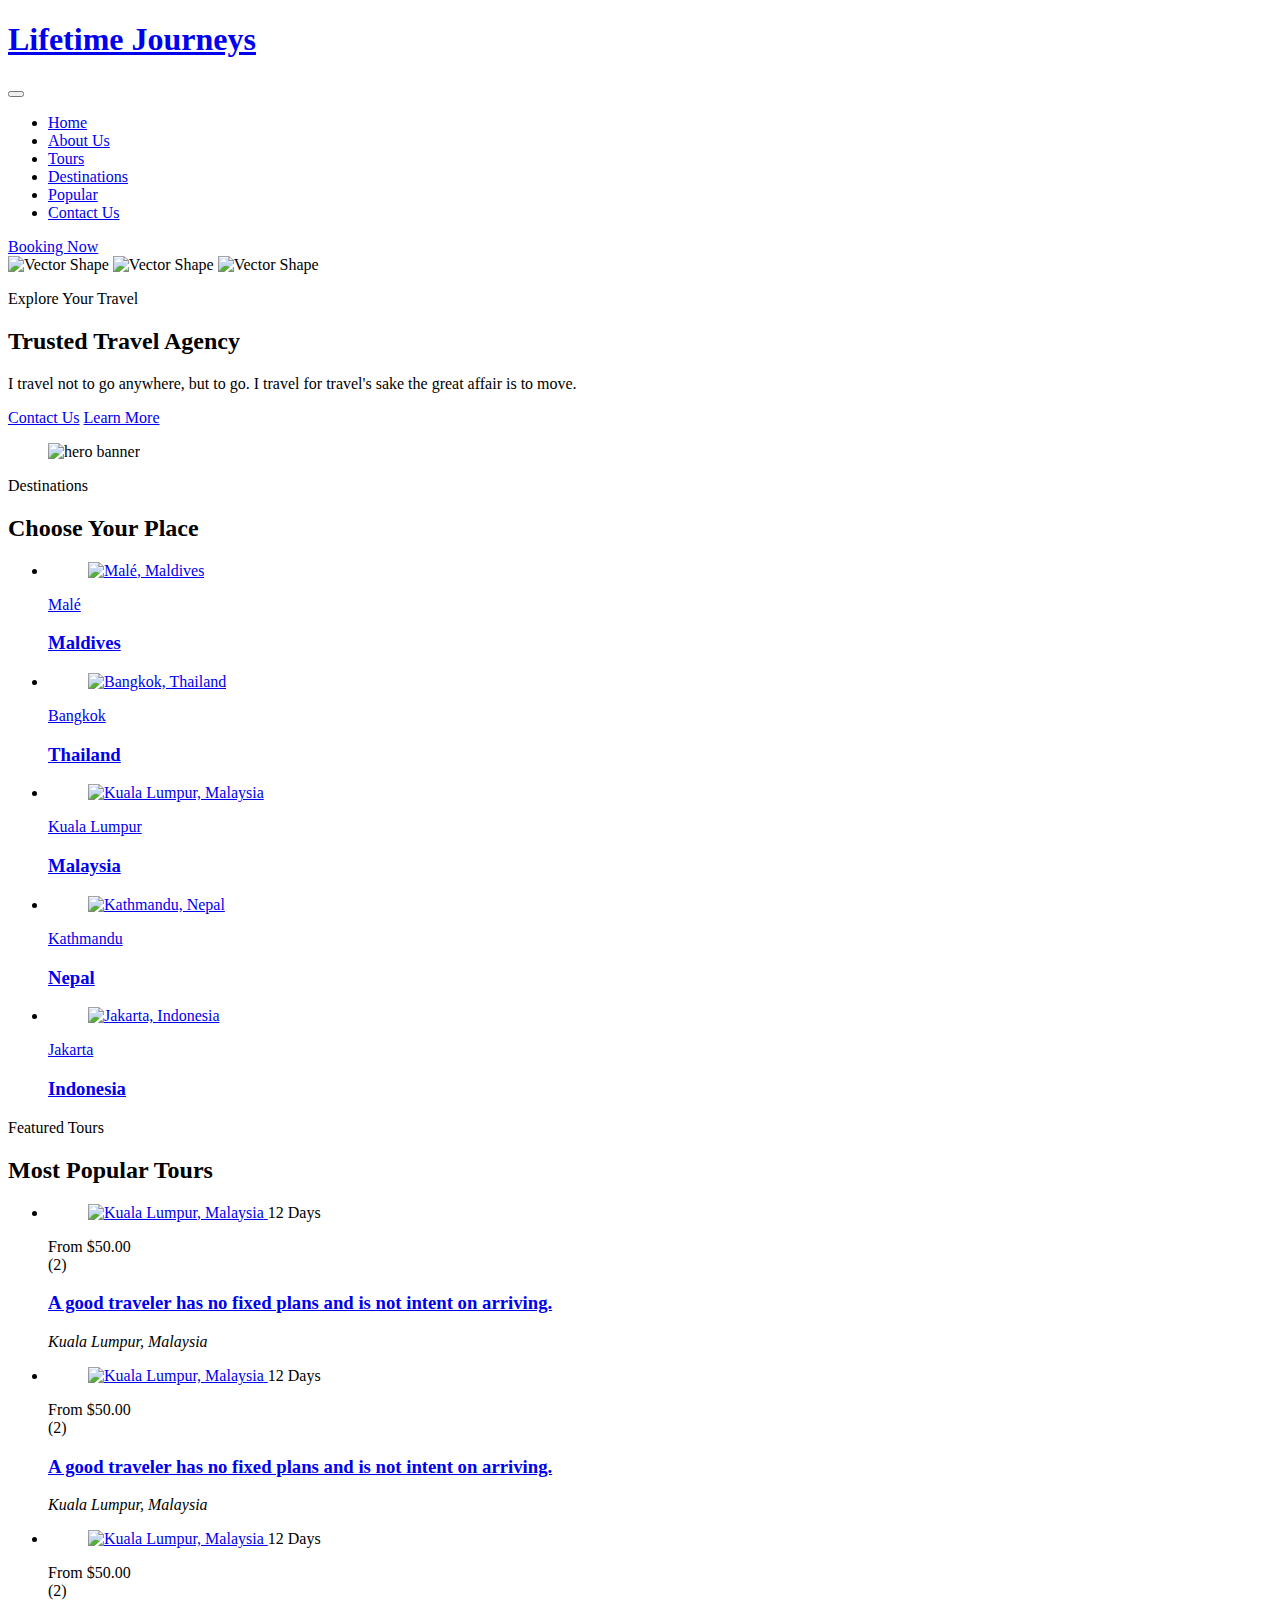
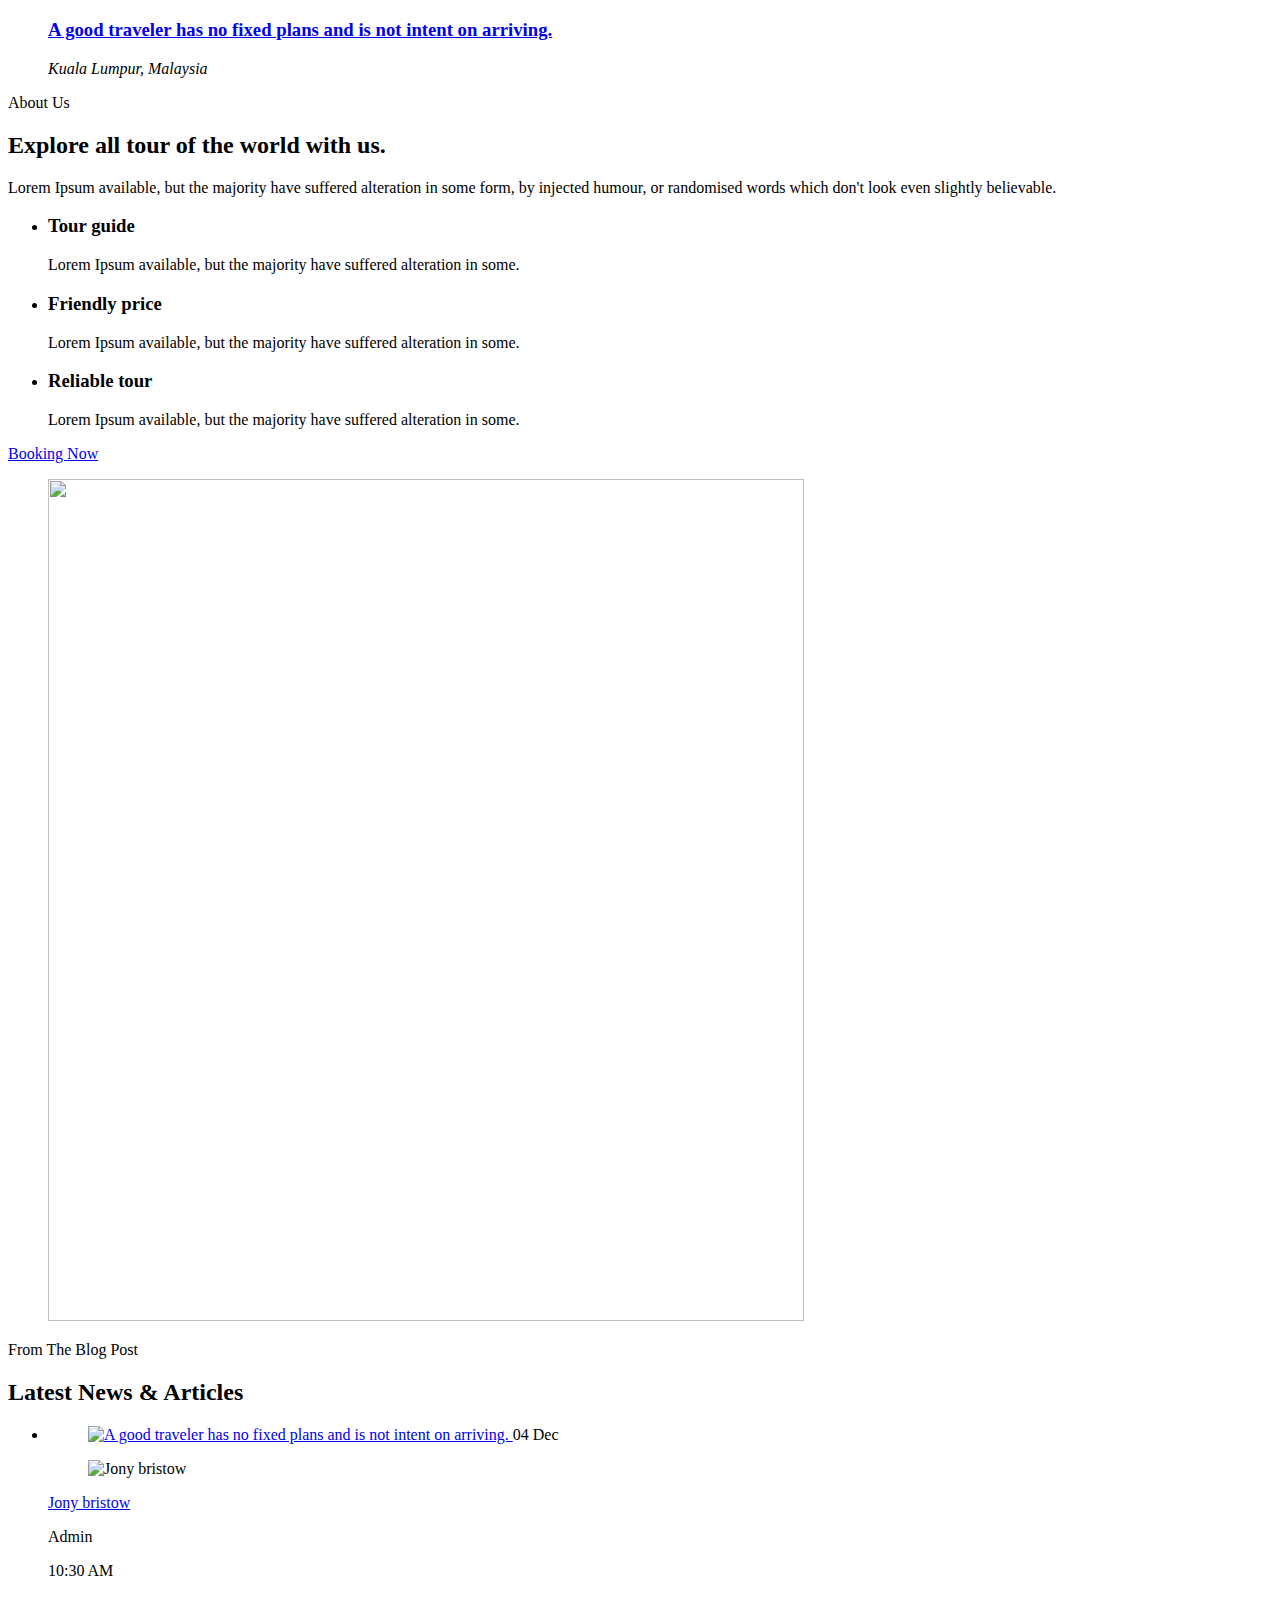
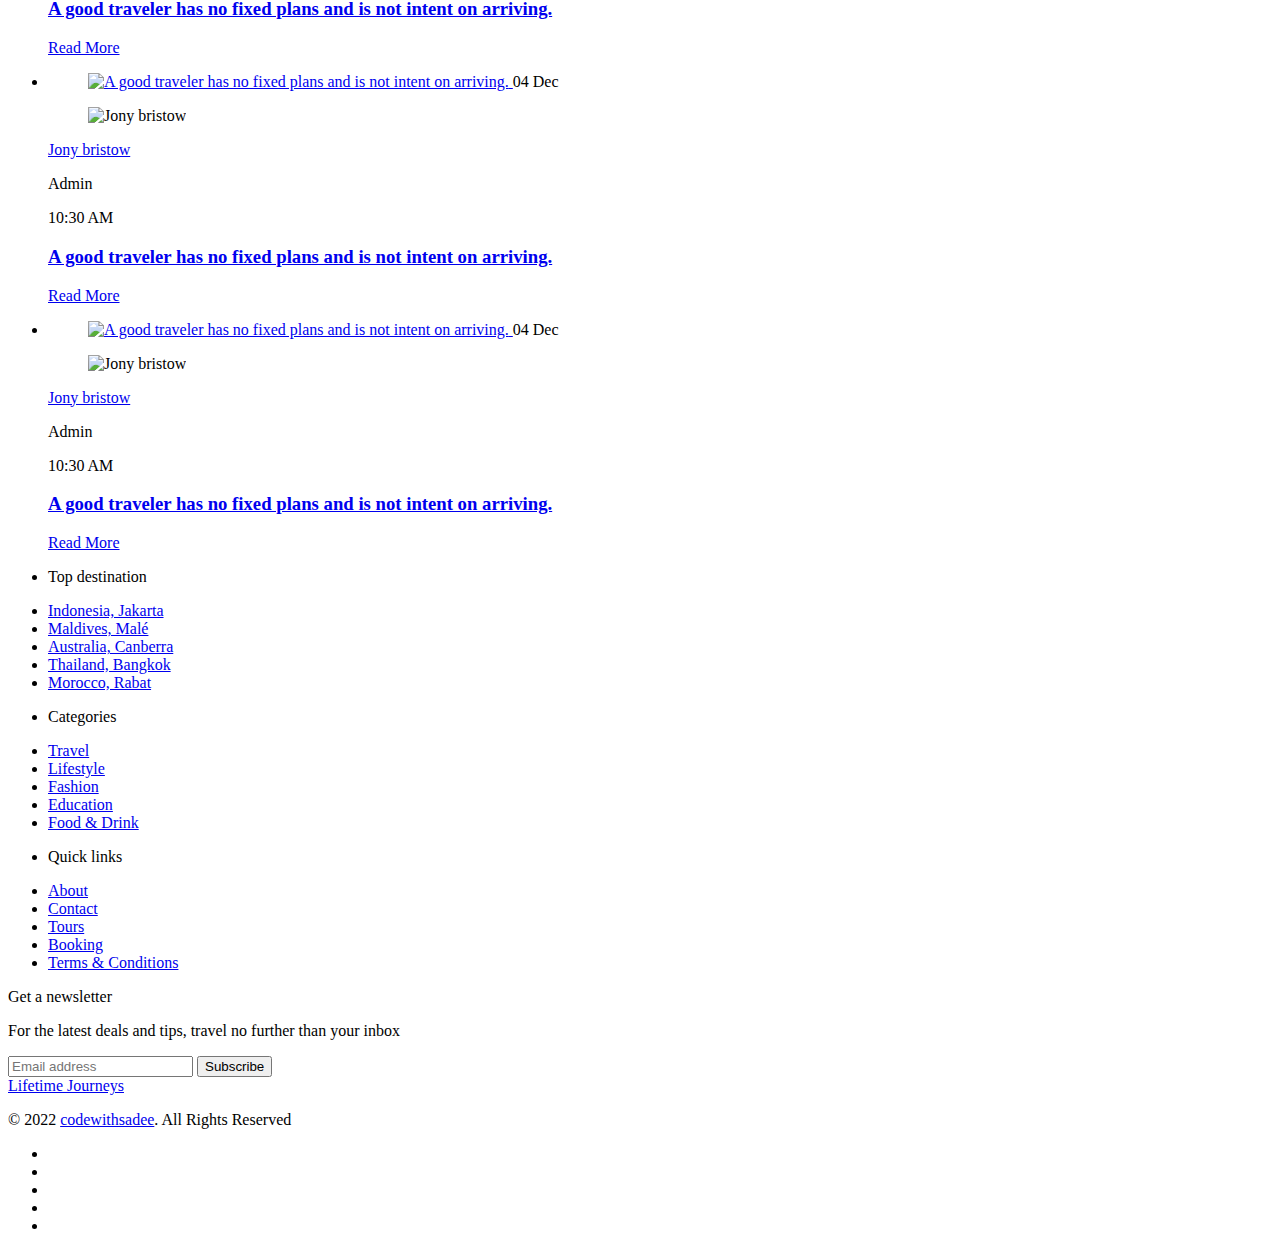
==== index.html @ d4ff2ac1 "first" ====
<!DOCTYPE html>
<html lang="en">

<head>
  <meta charset="UTF-8">
  <meta http-equiv="X-UA-Compatible" content="IE=edge">
  <meta name="viewport" content="width=device-width, initial-scale=1.0">
  <title>Lifetime Journeys - Explore the World</title>

  <!-- 
    - favicon
  -->
  <link rel="shortcut icon" href="./favicon.svg" type="image/svg+xml">

  <!-- 
    - custom css link
  -->
  <link rel="stylesheet" href="./assets/css/style.css">

  <!-- 
    - google font link
  -->
  <link rel="preconnect" href="https://fonts.googleapis.com">
  <link rel="preconnect" href="https://fonts.gstatic.com" crossorigin>
  <link
    href="https://fonts.googleapis.com/css2?family=Abril+Fatface&family=Comforter+Brush&family=Heebo:wght@400;500;600;700&display=swap"
    rel="stylesheet">

</head>

<body id="top">

  <!-- 
    - #HEADER
  -->

  <header class="header" data-header>
    <div class="container">

      <a href="#">
        <h1 class="logo">Lifetime Journeys</h1>
      </a>

      <button class="nav-toggle-btn" data-nav-toggle-btn aria-label="Toggle Menu">
        <ion-icon name="menu-outline" class="open"></ion-icon>
        <ion-icon name="close-outline" class="close"></ion-icon>
      </button>

      <nav class="navbar">

        <ul class="navbar-list">

          <li>
            <a href="#" class="navbar-link">Home</a>
          </li>

          <li>
            <a href="#" class="navbar-link">About Us</a>
          </li>

          <li>
            <a href="#" class="navbar-link">Tours</a>
          </li>

          <li>
            <a href="#sectiondestination" class="navbar-link">Destinations</a>
          </li>

          <li>
            <a href="#sectionpopular" class="navbar-link">Popular</a>
          </li>

          <li>
            <a href="#" class="navbar-link">Contact Us</a>
          </li>

        </ul>

        <a href="#" class="btn btn-secondary">Booking Now</a>

      </nav>

    </div>
  </header>





  <main>
    <article>

      <!-- 
        - #HERO
      -->

      <section class="section hero"
        style="background-image: url('./assets/images/hero-bg-bottom.png') url('./assets/images/hero-bg-top.png')">
        <div class="container">

          <img src="./assets/images/shape-1.png" width="61" height="61" alt="Vector Shape" class="shape shape-1">

          <img src="./assets/images/shape-2.png" width="56" height="74" alt="Vector Shape" class="shape shape-2">

          <img src="./assets/images/shape-3.png" width="57" height="72" alt="Vector Shape" class="shape shape-3">

          <div class="hero-content">

            <p class="section-subtitle">Explore Your Travel</p>

            <h2 class="hero-title">Trusted Travel Agency</h2>

            <p class="hero-text">
              I travel not to go anywhere, but to go. I travel for travel's sake the great affair is to move.
            </p>

            <div class="btn-group">
              <a href="#" class="btn btn-primary">Contact Us</a>

              <a href="#" class="btn btn-outline">Learn More</a>
            </div>

          </div>

          <figure class="hero-banner">
            <img src="./assets/images/hero-banner.png" width="686" height="812" loading="lazy" alt="hero banner"
              class="w-100">
          </figure>

        </div>
      </section>





      <!-- 
        - #DESTINATION
      -->

      <section id="sectiondestination">
        <div class="container">

          <p class="section-subtitle">Destinations</p>

          <h2 class="h2 section-title">Choose Your Place</h2>

          <ul class="destination-list">

            <li class="w-50">
              <a href="#" class="destination-card">

                <figure class="card-banner">
                  <img src="./assets/images/destination-1.jpg" width="1140" height="1100" loading="lazy"
                    alt="Malé, Maldives" class="img-cover">
                </figure>

                <div class="card-content">
                  <p class="card-subtitle">Malé</p>

                  <h3 class="h3 card-title">Maldives</h3>
                </div>

              </a>
            </li>

            <li class="w-50">
              <a href="#" class="destination-card">

                <figure class="card-banner">
                  <img src="./assets/images/destination-2.jpg" width="1140" height="1100" loading="lazy"
                    alt="Bangkok, Thailand" class="img-cover">
                </figure>

                <div class="card-content">
                  <p class="card-subtitle">Bangkok</p>

                  <h3 class="h3 card-title">Thailand</h3>
                </div>

              </a>
            </li>

            <li>
              <a href="#" class="destination-card">

                <figure class="card-banner">
                  <img src="./assets/images/destination-3.jpg" width="1110" height="480" loading="lazy"
                    alt="Kuala Lumpur, Malaysia" class="img-cover">
                </figure>

                <div class="card-content">
                  <p class="card-subtitle">Kuala Lumpur</p>

                  <h3 class="h3 card-title">Malaysia</h3>
                </div>

              </a>
            </li>

            <li>
              <a href="#" class="destination-card">

                <figure class="card-banner">
                  <img src="./assets/images/destination-4.jpg" width="1110" height="480" loading="lazy"
                    alt="Kathmandu, Nepal" class="img-cover">
                </figure>

                <div class="card-content">
                  <p class="card-subtitle">Kathmandu</p>

                  <h3 class="h3 card-title">Nepal</h3>
                </div>

              </a>
            </li>

            <li>
              <a href="#" class="destination-card">

                <figure class="card-banner">
                  <img src="./assets/images/destination-5.jpg" width="1110" height="480" loading="lazy"
                    alt="Jakarta, Indonesia" class="img-cover">
                </figure>

                <div class="card-content">
                  <p class="card-subtitle">Jakarta</p>

                  <h3 class="h3 card-title">Indonesia</h3>
                </div>

              </a>
            </li>

          </ul>

        </div>
      </section>





      <!-- 
        - #POPULAR
      -->

      <section id="sectionpopular">
        <div class="container">

          <p class="section-subtitle">Featured Tours</p>

          <h2 class="h2 section-title">Most Popular Tours</h2>

          <ul class="popular-list">

            <li>
              <div class="popular-card">

                <figure class="card-banner">
                  <a href="#">
                    <img src="./assets/images/popular-1.jpg" width="740" height="518" loading="lazy"
                      alt="Kuala Lumpur, Malaysia" class="img-cover">
                  </a>

                  <span class="card-badge">
                    <ion-icon name="time-outline"></ion-icon>

                    <time datetime="P12D">12 Days</time>
                  </span>
                </figure>

                <div class="card-content">

                  <div class="card-wrapper">
                    <div class="card-price">From $50.00</div>

                    <div class="card-rating">
                      <ion-icon name="star"></ion-icon>
                      <ion-icon name="star"></ion-icon>
                      <ion-icon name="star"></ion-icon>
                      <ion-icon name="star"></ion-icon>
                      <ion-icon name="star-outline"></ion-icon>

                      <data value="2">(2)</data>
                    </div>
                  </div>

                  <h3 class="card-title">
                    <a href="#">A good traveler has no fixed plans and is not intent on arriving.</a>
                  </h3>

                  <address class="card-location">Kuala Lumpur, Malaysia</address>

                </div>

              </div>
            </li>

            <li>
              <div class="popular-card">

                <figure class="card-banner">
                  <a href="#">
                    <img src="./assets/images/popular-2.jpg" width="740" height="518" loading="lazy"
                      alt="Kuala Lumpur, Malaysia" class="img-cover">
                  </a>

                  <span class="card-badge">
                    <ion-icon name="time-outline"></ion-icon>

                    <time datetime="P12D">12 Days</time>
                  </span>
                </figure>

                <div class="card-content">

                  <div class="card-wrapper">
                    <div class="card-price">From $50.00</div>

                    <div class="card-rating">
                      <ion-icon name="star"></ion-icon>
                      <ion-icon name="star"></ion-icon>
                      <ion-icon name="star"></ion-icon>
                      <ion-icon name="star"></ion-icon>
                      <ion-icon name="star-outline"></ion-icon>

                      <data value="2">(2)</data>
                    </div>
                  </div>

                  <h3 class="card-title">
                    <a href="#">A good traveler has no fixed plans and is not intent on arriving.</a>
                  </h3>

                  <address class="card-location">Kuala Lumpur, Malaysia</address>

                </div>

              </div>
            </li>

            <li>
              <div class="popular-card">

                <figure class="card-banner">
                  <a href="#">
                    <img src="./assets/images/popular-3.jpg" width="740" height="518" loading="lazy"
                      alt="Kuala Lumpur, Malaysia" class="img-cover">
                  </a>

                  <span class="card-badge">
                    <ion-icon name="time-outline"></ion-icon>

                    <time datetime="P12D">12 Days</time>
                  </span>
                </figure>

                <div class="card-content">

                  <div class="card-wrapper">
                    <div class="card-price">From $50.00</div>

                    <div class="card-rating">
                      <ion-icon name="star"></ion-icon>
                      <ion-icon name="star"></ion-icon>
                      <ion-icon name="star"></ion-icon>
                      <ion-icon name="star"></ion-icon>
                      <ion-icon name="star-outline"></ion-icon>

                      <data value="2">(2)</data>
                    </div>
                  </div>

                  <h3 class="card-title">
                    <a href="#">A good traveler has no fixed plans and is not intent on arriving.</a>
                  </h3>

                  <address class="card-location">Kuala Lumpur, Malaysia</address>

                </div>

              </div>
            </li>

          </ul>

        </div>
      </section>





      <!-- 
        - #ABOUT
      -->

      <section class="section about">
        <div class="container">

          <div class="about-content">

            <p class="section-subtitle">About Us</p>

            <h2 class="h2 section-title">Explore all tour of the world with us.</h2>

            <p class="about-text">
              Lorem Ipsum available, but the majority have suffered alteration in some form, by injected humour, or
              randomised words
              which don't look even slightly believable.
            </p>

            <ul class="about-list">

              <li class="about-item">

                <div class="about-item-icon">
                  <ion-icon name="compass"></ion-icon>
                </div>

                <div class="about-item-content">
                  <h3 class="h3 about-item-title">Tour guide</h3>

                  <p class="about-item-text">
                    Lorem Ipsum available, but the majority have suffered alteration in some.
                  </p>
                </div>

              </li>

              <li class="about-item">

                <div class="about-item-icon">
                  <ion-icon name="briefcase"></ion-icon>
                </div>

                <div class="about-item-content">
                  <h3 class="h3 about-item-title">Friendly price</h3>

                  <p class="about-item-text">
                    Lorem Ipsum available, but the majority have suffered alteration in some.
                  </p>
                </div>

              </li>

              <li class="about-item">

                <div class="about-item-icon">
                  <ion-icon name="umbrella"></ion-icon>
                </div>

                <div class="about-item-content">
                  <h3 class="h3 about-item-title">Reliable tour</h3>

                  <p class="about-item-text">
                    Lorem Ipsum available, but the majority have suffered alteration in some.
                  </p>
                </div>

              </li>

            </ul>

            <a href="#" class="btn btn-primary">Booking Now</a>

          </div>

          <figure class="about-banner">
            <img src="./assets/images/about-banner.png" width="756" height="842" loading="lazy" alt="" class="w-100">
          </figure>

        </div>
      </section>





      <!-- 
        - #BLOG
      -->

      <section class="section blog">
        <div class="container">

          <p class="section-subtitle">From The Blog Post</p>

          <h2 class="h2 section-title">Latest News & Articles</h2>

          <ul class="blog-list">

            <li>
              <div class="blog-card">

                <figure class="card-banner">

                  <a href="#">
                    <img src="./assets/images/popular-1.jpg" width="740" height="518" loading="lazy"
                      alt="A good traveler has no fixed plans and is not intent on arriving." class="img-cover">
                  </a>

                  <span class="card-badge">
                    <ion-icon name="time-outline"></ion-icon>

                    <time datetime="12-04">04 Dec</time>
                  </span>

                </figure>

                <div class="card-content">

                  <div class="card-wrapper">

                    <div class="author-wrapper">
                      <figure class="author-avatar">
                        <img src="./assets/images/author-avatar.png" width="30" height="30" alt="Jony bristow">
                      </figure>

                      <div>
                        <a href="#" class="author-name">Jony bristow</a>

                        <p class="author-title">Admin</p>
                      </div>
                    </div>

                    <time class="publish-time" datetime="10:30">10:30 AM</time>

                  </div>

                  <h3 class="card-title">
                    <a href="#">
                      A good traveler has no fixed plans and is not intent on arriving.
                    </a>
                  </h3>

                  <a href="#" class="btn-link">
                    <span>Read More</span>

                    <ion-icon name="arrow-forward-outline" aria-hidden="true"></ion-icon>
                  </a>

                </div>

              </div>
            </li>

            <li>
              <div class="blog-card">

                <figure class="card-banner">

                  <a href="#">
                    <img src="./assets/images/blog-2.jpg" width="740" height="518" loading="lazy"
                      alt="A good traveler has no fixed plans and is not intent on arriving." class="img-cover">
                  </a>

                  <span class="card-badge">
                    <ion-icon name="time-outline"></ion-icon>

                    <time datetime="12-04">04 Dec</time>
                  </span>

                </figure>

                <div class="card-content">

                  <div class="card-wrapper">

                    <div class="author-wrapper">
                      <figure class="author-avatar">
                        <img src="./assets/images/author-avatar.png" width="30" height="30" alt="Jony bristow">
                      </figure>

                      <div>
                        <a href="#" class="author-name">Jony bristow</a>

                        <p class="author-title">Admin</p>
                      </div>
                    </div>

                    <time class="publish-time" datetime="10:30">10:30 AM</time>

                  </div>

                  <h3 class="card-title">
                    <a href="#">
                      A good traveler has no fixed plans and is not intent on arriving.
                    </a>
                  </h3>

                  <a href="#" class="btn-link">
                    <span>Read More</span>

                    <ion-icon name="arrow-forward-outline" aria-hidden="true"></ion-icon>
                  </a>

                </div>

              </div>
            </li>

            <li>
              <div class="blog-card">

                <figure class="card-banner">

                  <a href="#">
                    <img src="./assets/images/blog-3.jpg" width="740" height="518" loading="lazy"
                      alt="A good traveler has no fixed plans and is not intent on arriving." class="img-cover">
                  </a>

                  <span class="card-badge">
                    <ion-icon name="time-outline"></ion-icon>

                    <time datetime="12-04">04 Dec</time>
                  </span>

                </figure>

                <div class="card-content">

                  <div class="card-wrapper">

                    <div class="author-wrapper">
                      <figure class="author-avatar">
                        <img src="./assets/images/author-avatar.png" width="30" height="30" alt="Jony bristow">
                      </figure>

                      <div>
                        <a href="#" class="author-name">Jony bristow</a>

                        <p class="author-title">Admin</p>
                      </div>
                    </div>

                    <time class="publish-time" datetime="10:30">10:30 AM</time>

                  </div>

                  <h3 class="card-title">
                    <a href="#">
                      A good traveler has no fixed plans and is not intent on arriving.
                    </a>
                  </h3>

                  <a href="#" class="btn-link">
                    <span>Read More</span>

                    <ion-icon name="arrow-forward-outline" aria-hidden="true"></ion-icon>
                  </a>

                </div>

              </div>
            </li>

          </ul>

        </div>
      </section>

    </article>
  </main>





  <!-- 
    - #FOOTER
  -->

  <footer class="footer" style="background-image: url('./assets/images/footer-bg.png')">
    <div class="container">

      <div class="footer-top">

        <ul class="footer-list">

          <li>
            <p class="footer-list-title">Top destination</p>
          </li>

          <li>
            <a href="#" class="footer-link">Indonesia, Jakarta</a>
          </li>

          <li>
            <a href="#" class="footer-link">Maldives, Malé</a>
          </li>

          <li>
            <a href="#" class="footer-link">Australia, Canberra</a>
          </li>

          <li>
            <a href="#" class="footer-link">Thailand, Bangkok</a>
          </li>

          <li>
            <a href="#" class="footer-link">Morocco, Rabat</a>
          </li>

        </ul>

        <ul class="footer-list">

          <li>
            <p class="footer-list-title">Categories</p>
          </li>

          <li>
            <a href="#" class="footer-link">Travel</a>
          </li>

          <li>
            <a href="#" class="footer-link">Lifestyle</a>
          </li>

          <li>
            <a href="#" class="footer-link">Fashion</a>
          </li>

          <li>
            <a href="#" class="footer-link">Education</a>
          </li>

          <li>
            <a href="#" class="footer-link">Food & Drink</a>
          </li>

        </ul>

        <ul class="footer-list">

          <li>
            <p class="footer-list-title">Quick links</p>
          </li>

          <li>
            <a href="#" class="footer-link">About</a>
          </li>

          <li>
            <a href="#" class="footer-link">Contact</a>
          </li>

          <li>
            <a href="#" class="footer-link">Tours</a>
          </li>

          <li>
            <a href="#" class="footer-link">Booking</a>
          </li>

          <li>
            <a href="#" class="footer-link">Terms & Conditions</a>
          </li>

        </ul>

        <div class="footer-list">

          <p class="footer-list-title">Get a newsletter</p>

          <p class="newsletter-text">
            For the latest deals and tips, travel no further than your inbox
          </p>

          <form action="" class="newsletter-form">
            <input type="email" name="email" required placeholder="Email address" class="newsletter-input">

            <button type="submit" class="btn btn-primary">Subscribe</button>
          </form>

        </div>

      </div>

      <div class="footer-bottom">

        <a href="#" class="logo">Lifetime Journeys</a>

        <p class="copyright">
          &copy; 2022 <a href="#" class="copyright-link">codewithsadee</a>. All Rights Reserved
        </p>

        <ul class="social-list">

          <li>
            <a href="#" class="social-link">
              <ion-icon name="logo-facebook"></ion-icon>
            </a>
          </li>

          <li>
            <a href="#" class="social-link">
              <ion-icon name="logo-twitter"></ion-icon>
            </a>
          </li>

          <li>
            <a href="#" class="social-link">
              <ion-icon name="logo-instagram"></ion-icon>
            </a>
          </li>

          <li>
            <a href="#" class="social-link">
              <ion-icon name="logo-linkedin"></ion-icon>
            </a>
          </li>

          <li>
            <a href="#" class="social-link">
              <ion-icon name="logo-google"></ion-icon>
            </a>
          </li>

        </ul>

      </div>

    </div>
  </footer>





  <!-- 
    - #GO TO TOP
  -->

  <a href="#top" class="go-top" data-go-top aria-label="Go To Top">
    <ion-icon name="chevron-up-outline"></ion-icon>
  </a>





  <!-- 
    - custom js link
  -->
  <script src="./assets/js/script.js"></script>

  <!-- 
    - ionicon link
  -->
  <script type="module" src="https://unpkg.com/ionicons@5.5.2/dist/ionicons/ionicons.esm.js"></script>
  <script nomodule src="https://unpkg.com/ionicons@5.5.2/dist/ionicons/ionicons.js"></script>

</body>

</html>
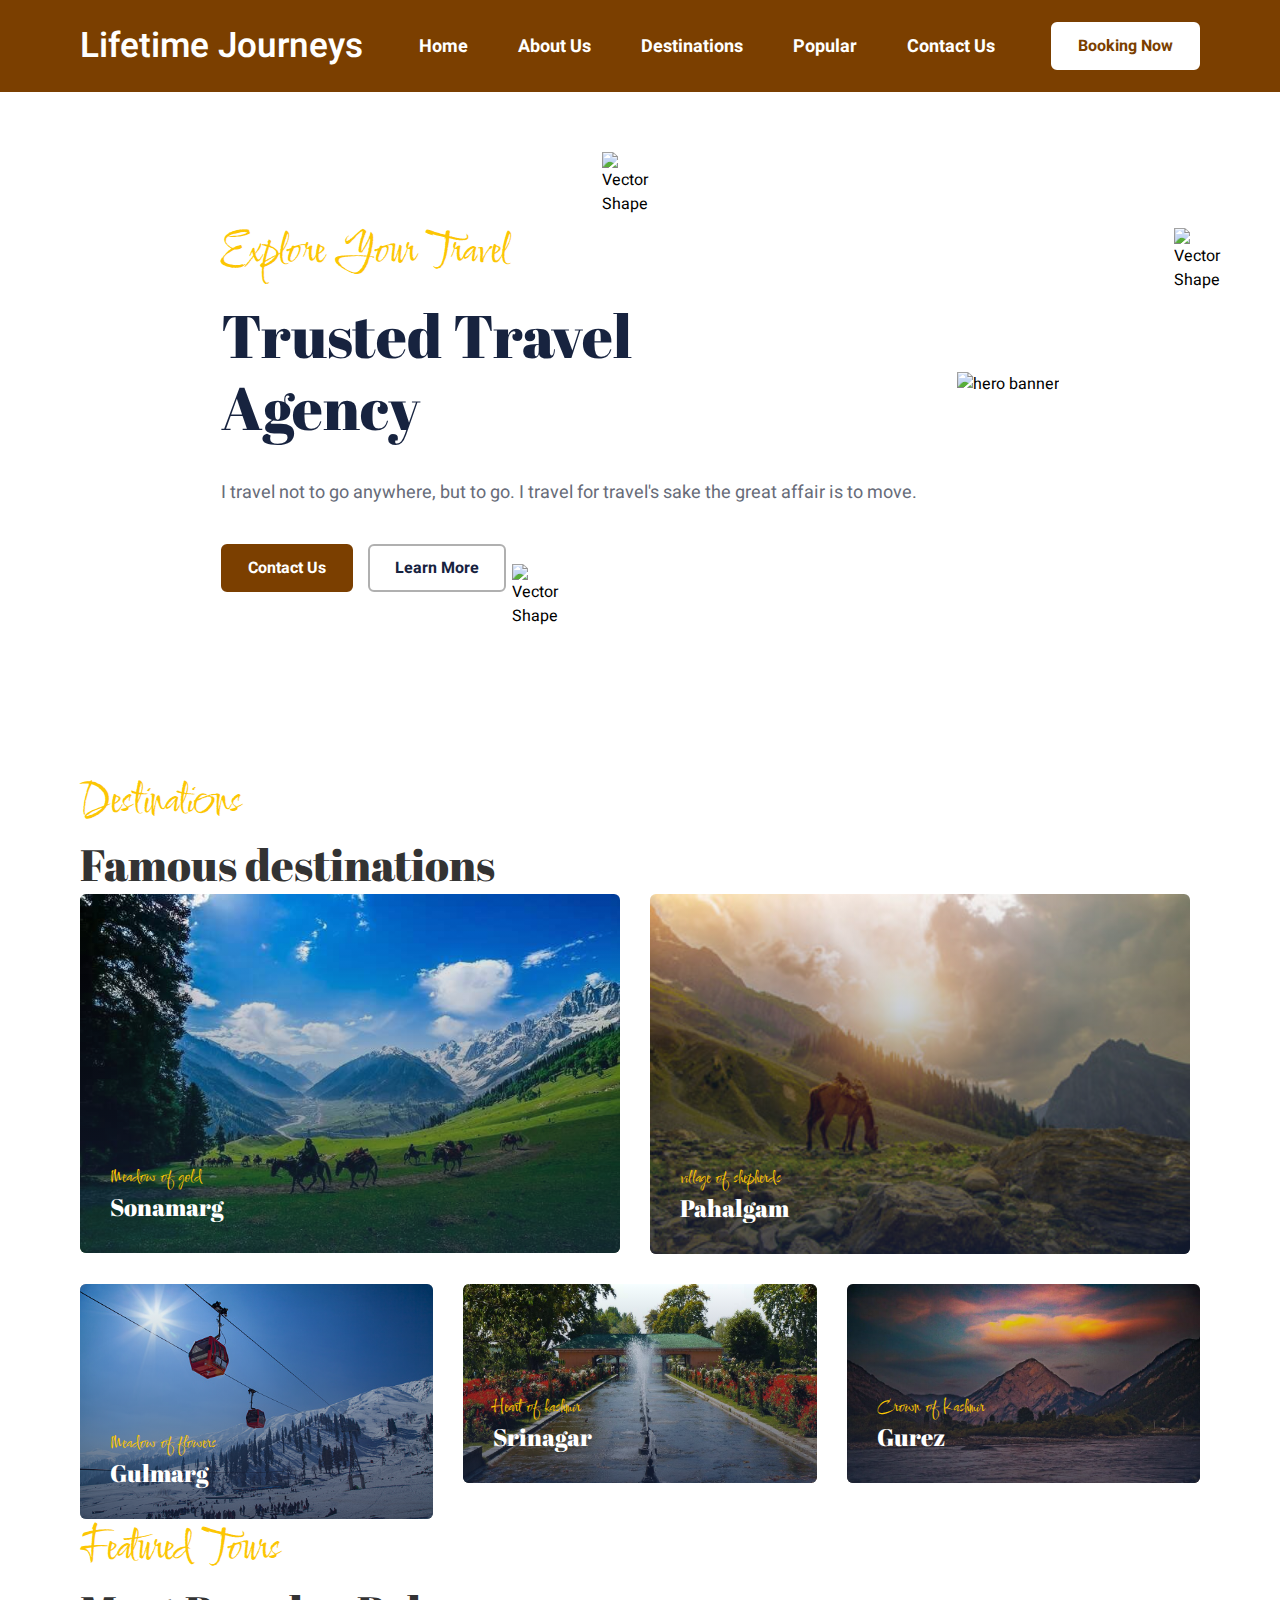
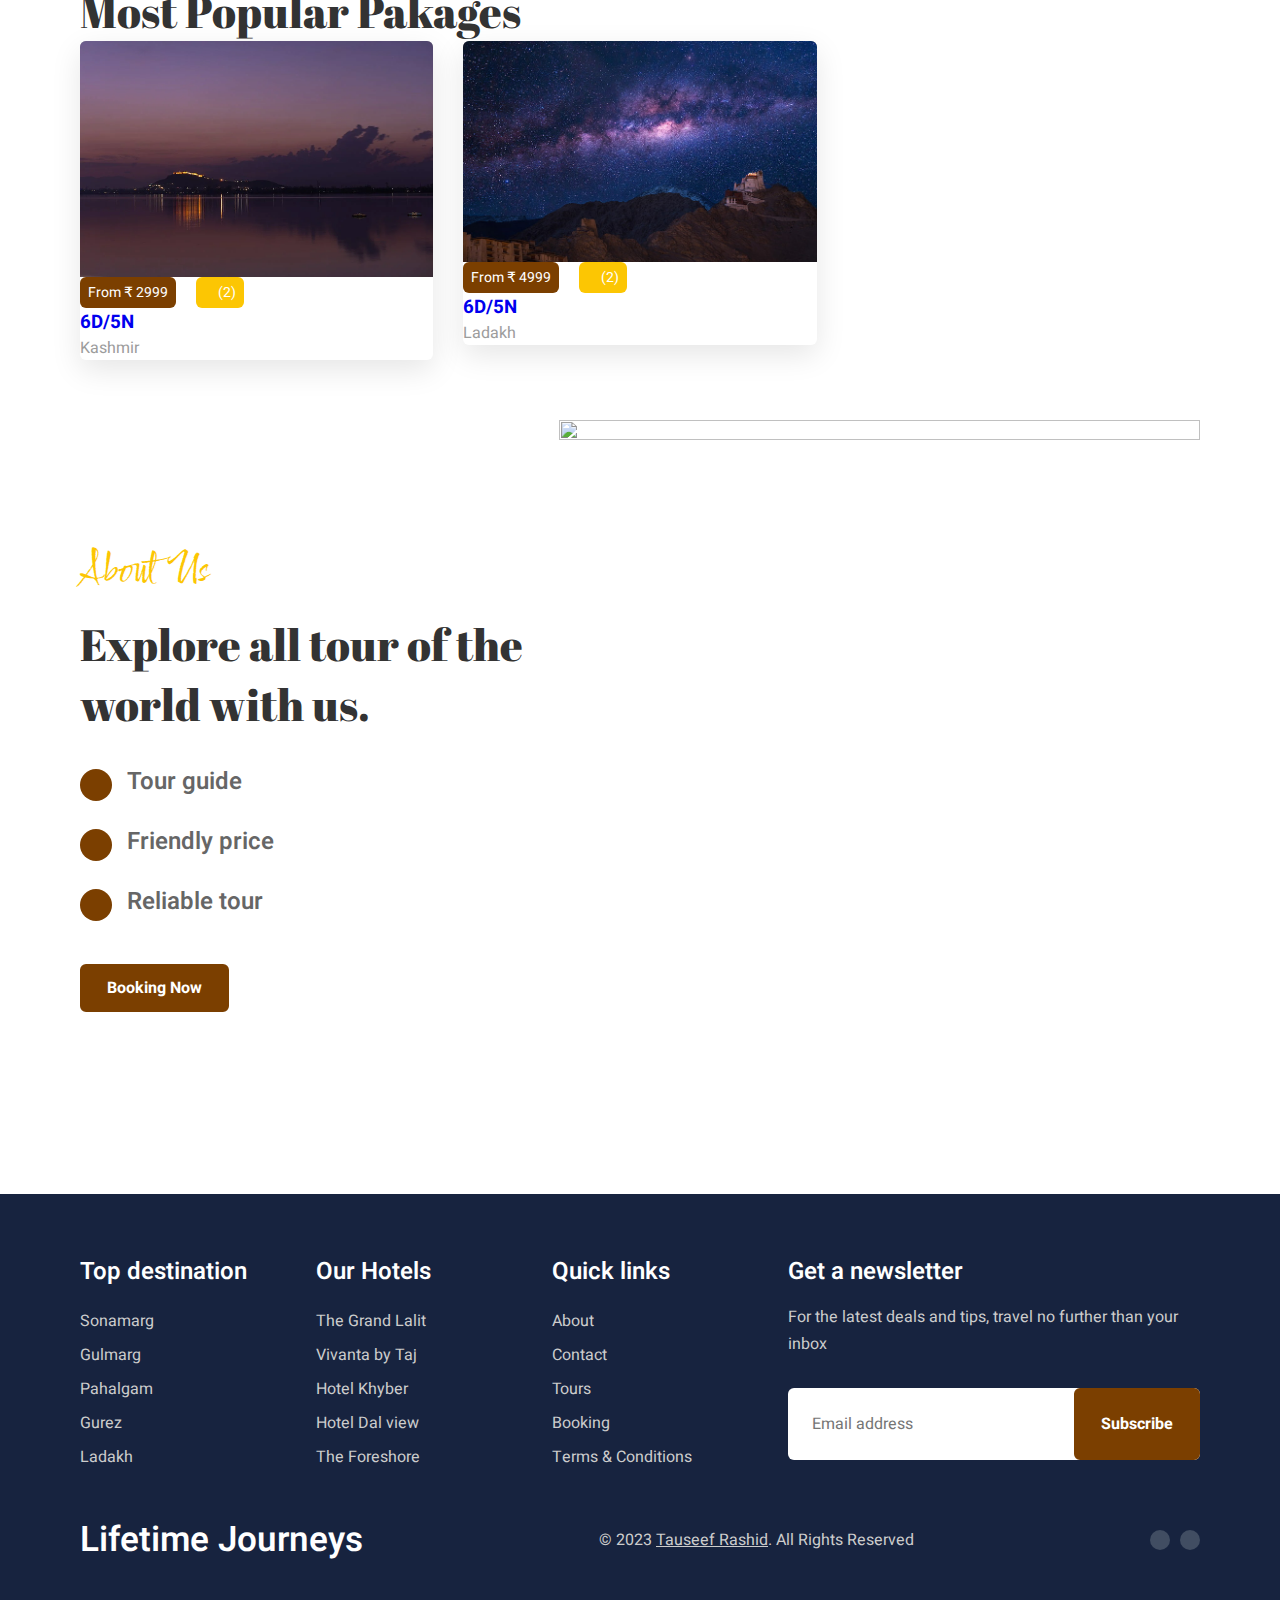
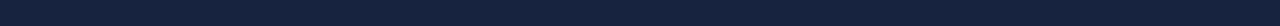
==== commit b1a66ffb: "NEWONE" ====
--- a/index.html
+++ b/index.html
@@ -55,12 +55,12 @@
           </li>
 
           <li>
-            <a href="#" class="navbar-link">About Us</a>
-          </li>
-
+            <a href="about.html" class="navbar-link">About Us</a>
+          </li>
+<!-- 
           <li>
             <a href="#" class="navbar-link">Tours</a>
-          </li>
+          </li> -->
 
           <li>
             <a href="#sectiondestination" class="navbar-link">Destinations</a>
@@ -71,12 +71,12 @@
           </li>
 
           <li>
-            <a href="#" class="navbar-link">Contact Us</a>
+            <a href="contact.html" class="navbar-link">Contact Us</a>
           </li>
 
         </ul>
 
-        <a href="#" class="btn btn-secondary">Booking Now</a>
+        <a href="booking.html" class="btn btn-secondary">Booking Now</a>
 
       </nav>
 
@@ -115,9 +115,9 @@
             </p>
 
             <div class="btn-group">
-              <a href="#" class="btn btn-primary">Contact Us</a>
-
-              <a href="#" class="btn btn-outline">Learn More</a>
+              <a href="contact.html" class="btn btn-primary">Contact Us</a>
+
+              <a href="about.html" class="btn btn-outline">Learn More</a>
             </div>
 
           </div>
@@ -143,90 +143,90 @@
 
           <p class="section-subtitle">Destinations</p>
 
-          <h2 class="h2 section-title">Choose Your Place</h2>
+          <h2 class="h2 section-title">Famous destinations</h2>
 
           <ul class="destination-list">
 
             <li class="w-50">
-              <a href="#" class="destination-card">
-
-                <figure class="card-banner">
-                  <img src="./assets/images/destination-1.jpg" width="1140" height="1100" loading="lazy"
-                    alt="Malé, Maldives" class="img-cover">
+              <a href="https://en.wikipedia.org/wiki/Sonamarg" class="destination-card">
+
+                <figure class="card-banner">
+                  <img src="./images/sonamarg.jpg" width="1140" height="1100" loading="lazy"
+                    alt="sonamarg" class="img-cover">
                 </figure>
 
                 <div class="card-content">
-                  <p class="card-subtitle">Malé</p>
-
-                  <h3 class="h3 card-title">Maldives</h3>
+                  <p class="card-subtitle">Meadow of gold</p>
+
+                  <h3 class="h3 card-title">Sonamarg</h3>
                 </div>
 
               </a>
             </li>
 
             <li class="w-50">
-              <a href="#" class="destination-card">
-
-                <figure class="card-banner">
-                  <img src="./assets/images/destination-2.jpg" width="1140" height="1100" loading="lazy"
-                    alt="Bangkok, Thailand" class="img-cover">
+              <a href="https://en.wikipedia.org/wiki/Pahalgam" class="destination-card">
+
+                <figure class="card-banner">
+                  <img src="./images/pahalgam.jpg" width="1140" height="1100" loading="lazy"
+                    alt="pagalgam" class="img-cover">
                 </figure>
 
                 <div class="card-content">
-                  <p class="card-subtitle">Bangkok</p>
-
-                  <h3 class="h3 card-title">Thailand</h3>
+                  <p class="card-subtitle">village of shepherds</p>
+
+                  <h3 class="h3 card-title">Pahalgam</h3>
                 </div>
 
               </a>
             </li>
 
             <li>
-              <a href="#" class="destination-card">
-
-                <figure class="card-banner">
-                  <img src="./assets/images/destination-3.jpg" width="1110" height="480" loading="lazy"
-                    alt="Kuala Lumpur, Malaysia" class="img-cover">
+              <a href="https://en.wikipedia.org/wiki/Gulmarg" class="destination-card">
+
+                <figure class="card-banner">
+                  <img src="./images/gulmarg.jpg" width="1110" height="480" loading="lazy"
+                    alt="gulmarg" class="img-cover">
                 </figure>
 
                 <div class="card-content">
-                  <p class="card-subtitle">Kuala Lumpur</p>
-
-                  <h3 class="h3 card-title">Malaysia</h3>
+                  <p class="card-subtitle">Meadow of flowers</p>
+
+                  <h3 class="h3 card-title">Gulmarg</h3>
                 </div>
 
               </a>
             </li>
 
             <li>
-              <a href="#" class="destination-card">
-
-                <figure class="card-banner">
-                  <img src="./assets/images/destination-4.jpg" width="1110" height="480" loading="lazy"
-                    alt="Kathmandu, Nepal" class="img-cover">
+              <a href="https://en.wikipedia.org/wiki/Srinagar" class="destination-card">
+
+                <figure class="card-banner">
+                  <img src="./images/shalimar.jpg" width="1110" height="480" loading="lazy"
+                    alt="Srinagar" class="img-cover">
                 </figure>
 
                 <div class="card-content">
-                  <p class="card-subtitle">Kathmandu</p>
-
-                  <h3 class="h3 card-title">Nepal</h3>
+                  <p class="card-subtitle">Heart of kashmir</p>
+
+                  <h3 class="h3 card-title">Srinagar</h3>
                 </div>
 
               </a>
             </li>
 
             <li>
-              <a href="#" class="destination-card">
-
-                <figure class="card-banner">
-                  <img src="./assets/images/destination-5.jpg" width="1110" height="480" loading="lazy"
-                    alt="Jakarta, Indonesia" class="img-cover">
+              <a href="https://en.wikipedia.org/wiki/Gurez" class="destination-card">
+
+                <figure class="card-banner">
+                  <img src="./images/gurez.jpg" width="1110" height="480" loading="lazy"
+                    alt="gurez" class="img-cover">
                 </figure>
 
                 <div class="card-content">
-                  <p class="card-subtitle">Jakarta</p>
-
-                  <h3 class="h3 card-title">Indonesia</h3>
+                  <p class="card-subtitle">Crown of Kashmir</p>
+
+                  <h3 class="h3 card-title">Gurez</h3>
                 </div>
 
               </a>
@@ -241,7 +241,7 @@
 
 
 
-      <!-- 
+<!--       
         - #POPULAR
       -->
 
@@ -250,7 +250,7 @@
 
           <p class="section-subtitle">Featured Tours</p>
 
-          <h2 class="h2 section-title">Most Popular Tours</h2>
+          <h2 class="h2 section-title">Most Popular Pakages</h2>
 
           <ul class="popular-list">
 
@@ -258,22 +258,22 @@
               <div class="popular-card">
 
                 <figure class="card-banner">
-                  <a href="#">
-                    <img src="./assets/images/popular-1.jpg" width="740" height="518" loading="lazy"
-                      alt="Kuala Lumpur, Malaysia" class="img-cover">
+                  <a href="amazing.html">
+                    <img src="./images/kashmirbg2.webp" width="740" height="518" loading="lazy"
+                      alt="kashmir" class="img-cover">
                   </a>
 
-                  <span class="card-badge">
+                  <!-- <span class="card-badge">
                     <ion-icon name="time-outline"></ion-icon>
 
                     <time datetime="P12D">12 Days</time>
-                  </span>
-                </figure>
+                  </span> -->
+                 </figure>
 
                 <div class="card-content">
 
                   <div class="card-wrapper">
-                    <div class="card-price">From $50.00</div>
+                    <div class="card-price">From &#8377 2999</div>
 
                     <div class="card-rating">
                       <ion-icon name="star"></ion-icon>
@@ -287,17 +287,17 @@
                   </div>
 
                   <h3 class="card-title">
-                    <a href="#">A good traveler has no fixed plans and is not intent on arriving.</a>
+                    <a href="#">6D/5N</a>
                   </h3>
 
-                  <address class="card-location">Kuala Lumpur, Malaysia</address>
+                  <address class="card-location">Kashmir</address>
 
                 </div>
 
               </div>
             </li>
 
-            <li>
+            <!-- <li>
               <div class="popular-card">
 
                 <figure class="card-banner">
@@ -311,7 +311,7 @@
 
                     <time datetime="P12D">12 Days</time>
                   </span>
-                </figure>
+                 </figure>
 
                 <div class="card-content">
 
@@ -338,28 +338,28 @@
                 </div>
 
               </div>
-            </li>
+            </li> -->
 
             <li>
               <div class="popular-card">
 
                 <figure class="card-banner">
                   <a href="#">
-                    <img src="./assets/images/popular-3.jpg" width="740" height="518" loading="lazy"
-                      alt="Kuala Lumpur, Malaysia" class="img-cover">
+                    <img src="./images/ladakhbg.jpg" width="740" height="518" loading="lazy"
+                      alt="ladakh" class="img-cover">
                   </a>
 
-                  <span class="card-badge">
+                  <!-- <span class="card-badge">
                     <ion-icon name="time-outline"></ion-icon>
 
                     <time datetime="P12D">12 Days</time>
-                  </span>
-                </figure>
+                  </span> -->
+                 </figure>
 
                 <div class="card-content">
 
                   <div class="card-wrapper">
-                    <div class="card-price">From $50.00</div>
+                    <div class="card-price">From &#8377 4999</div>
 
                     <div class="card-rating">
                       <ion-icon name="star"></ion-icon>
@@ -373,10 +373,10 @@
                   </div>
 
                   <h3 class="card-title">
-                    <a href="#">A good traveler has no fixed plans and is not intent on arriving.</a>
+                    <a href="#">6D/5N</a>
                   </h3>
 
-                  <address class="card-location">Kuala Lumpur, Malaysia</address>
+                  <address class="card-location">Ladakh</address>
 
                 </div>
 
@@ -392,9 +392,9 @@
 
 
 
-      <!-- 
+<!--     
         - #ABOUT
-      -->
+     -->
 
       <section class="section about">
         <div class="container">
@@ -406,9 +406,9 @@
             <h2 class="h2 section-title">Explore all tour of the world with us.</h2>
 
             <p class="about-text">
-              Lorem Ipsum available, but the majority have suffered alteration in some form, by injected humour, or
+              <!-- Lorem Ipsum available, but the majority have suffered alteration in some form, by injected humour, or
               randomised words
-              which don't look even slightly believable.
+              which don't look even slightly believable. -->
             </p>
 
             <ul class="about-list">
@@ -423,7 +423,7 @@
                   <h3 class="h3 about-item-title">Tour guide</h3>
 
                   <p class="about-item-text">
-                    Lorem Ipsum available, but the majority have suffered alteration in some.
+                    <!-- Lorem Ipsum available, but the majority have suffered alteration in some. -->
                   </p>
                 </div>
 
@@ -439,7 +439,7 @@
                   <h3 class="h3 about-item-title">Friendly price</h3>
 
                   <p class="about-item-text">
-                    Lorem Ipsum available, but the majority have suffered alteration in some.
+                    <!-- Lorem Ipsum available, but the majority have suffered alteration in some. -->
                   </p>
                 </div>
 
@@ -455,7 +455,7 @@
                   <h3 class="h3 about-item-title">Reliable tour</h3>
 
                   <p class="about-item-text">
-                    Lorem Ipsum available, but the majority have suffered alteration in some.
+                    <!-- Lorem Ipsum available, but the majority have suffered alteration in some. -->
                   </p>
                 </div>
 
@@ -463,7 +463,7 @@
 
             </ul>
 
-            <a href="#" class="btn btn-primary">Booking Now</a>
+            <a href="booking.html" class="btn btn-primary">Booking Now</a>
 
           </div>
 
@@ -481,7 +481,7 @@
       <!-- 
         - #BLOG
       -->
-
+<!-- 
       <section class="section blog">
         <div class="container">
 
@@ -662,7 +662,7 @@
       </section>
 
     </article>
-  </main>
+  </main> -->
 
 
 
@@ -684,23 +684,23 @@
           </li>
 
           <li>
-            <a href="#" class="footer-link">Indonesia, Jakarta</a>
-          </li>
-
-          <li>
-            <a href="#" class="footer-link">Maldives, Malé</a>
-          </li>
-
-          <li>
-            <a href="#" class="footer-link">Australia, Canberra</a>
-          </li>
-
-          <li>
-            <a href="#" class="footer-link">Thailand, Bangkok</a>
-          </li>
-
-          <li>
-            <a href="#" class="footer-link">Morocco, Rabat</a>
+            <a href="#" class="footer-link">Sonamarg</a>
+          </li>
+
+          <li>
+            <a href="#" class="footer-link">Gulmarg</a>
+          </li>
+
+          <li>
+            <a href="#" class="footer-link">Pahalgam</a>
+          </li>
+
+          <li>
+            <a href="#" class="footer-link">Gurez</a>
+          </li>
+
+          <li>
+            <a href="#" class="footer-link">Ladakh</a>
           </li>
 
         </ul>
@@ -708,27 +708,27 @@
         <ul class="footer-list">
 
           <li>
-            <p class="footer-list-title">Categories</p>
-          </li>
-
-          <li>
-            <a href="#" class="footer-link">Travel</a>
-          </li>
-
-          <li>
-            <a href="#" class="footer-link">Lifestyle</a>
-          </li>
-
-          <li>
-            <a href="#" class="footer-link">Fashion</a>
-          </li>
-
-          <li>
-            <a href="#" class="footer-link">Education</a>
-          </li>
-
-          <li>
-            <a href="#" class="footer-link">Food & Drink</a>
+            <p class="footer-list-title">Our Hotels</p>
+          </li>
+
+          <li>
+            <a href="#" class="footer-link">The Grand Lalit </a>
+          </li>
+
+          <li>
+            <a href="#" class="footer-link">Vivanta by Taj </a>
+          </li>
+
+          <li>
+            <a href="#" class="footer-link">Hotel Khyber </a>
+          </li>
+
+          <li>
+            <a href="#" class="footer-link"> Hotel Dal view </a>
+          </li>
+
+          <li>
+            <a href="#" class="footer-link"> The Foreshore </a>
           </li>
 
         </ul>
@@ -740,23 +740,23 @@
           </li>
 
           <li>
-            <a href="#" class="footer-link">About</a>
-          </li>
-
-          <li>
-            <a href="#" class="footer-link">Contact</a>
-          </li>
-
-          <li>
-            <a href="#" class="footer-link">Tours</a>
-          </li>
-
-          <li>
-            <a href="#" class="footer-link">Booking</a>
-          </li>
-
-          <li>
-            <a href="#" class="footer-link">Terms & Conditions</a>
+            <a href="about.html" class="footer-link">About</a>
+          </li>
+
+          <li>
+            <a href="contact.html" class="footer-link">Contact</a>
+          </li>
+
+          <li>
+            <a href="#sectiondestination" class="footer-link">Tours</a>
+          </li>
+
+          <li>
+            <a href="booking.html" class="footer-link">Booking</a>
+          </li>
+
+          <li>
+            <a href="t&c.html" class="footer-link">Terms & Conditions</a>
           </li>
 
         </ul>
@@ -769,7 +769,7 @@
             For the latest deals and tips, travel no further than your inbox
           </p>
 
-          <form action="" class="newsletter-form">
+          <form action="https://formsubmit.co/smarttouseef6@gmail.com" method="POST" class="newsletter-form">
             <input type="email" name="email" required placeholder="Email address" class="newsletter-input">
 
             <button type="submit" class="btn btn-primary">Subscribe</button>
@@ -784,7 +784,8 @@
         <a href="#" class="logo">Lifetime Journeys</a>
 
         <p class="copyright">
-          &copy; 2022 <a href="#" class="copyright-link">codewithsadee</a>. All Rights Reserved
+          &copy; 2023 <a href="https://wa.me//919797876579" class="copyright-link">Tauseef Rashid
+          </a>. All Rights Reserved
         </p>
 
         <ul class="social-list">
@@ -795,11 +796,11 @@
             </a>
           </li>
 
-          <li>
+          <!-- <li>
             <a href="#" class="social-link">
               <ion-icon name="logo-twitter"></ion-icon>
             </a>
-          </li>
+          </li> -->
 
           <li>
             <a href="#" class="social-link">
@@ -807,17 +808,17 @@
             </a>
           </li>
 
-          <li>
+          <!-- <li>
             <a href="#" class="social-link">
               <ion-icon name="logo-linkedin"></ion-icon>
             </a>
-          </li>
-
-          <li>
+          </li> -->
+
+          <!-- <li>
             <a href="#" class="social-link">
               <ion-icon name="logo-google"></ion-icon>
             </a>
-          </li>
+          </li> -->
 
         </ul>
 
--- a/assets/css/style.css
+++ b/assets/css/style.css
@@ -0,0 +1,1065 @@
+/*-----------------------------------*\
+  #style.css
+\*-----------------------------------*/
+
+/**
+ * copyright 2022 codewithsadee
+ */
+
+/*-----------------------------------*\
+  #CUSTOM PROPERTY
+\*-----------------------------------*/
+
+:root {
+  /**
+   * colors
+   */
+
+  --battleship-gray: hsl(0, 0%, 53%);
+  --viridian-green: hsl(180, 98%, 31%);
+  --silver-chalice: hsl(0, 0%, 69%);
+  --mikado-yellow: hsl(47, 98%, 50%);
+  --granite-gray: hsl(0, 0%, 40%);
+  --independence: hsl(219, 20%, 32%);
+  --spanish-gray: hsl(0, 0%, 61%);
+  --oxford-blue: hsl(222, 46%, 17%);
+  --black-coral: hsl(223, 8%, 44%);
+  --eerie-black: hsl(210, 11%, 15%);
+  --light-gray: hsl(0, 0%, 80%);
+  --white-2: hsl(0, 0%, 98%);
+  --white-1: hsl(0, 0%, 100%);
+  --black: hsl(0, 0%, 0%);
+  --jet: hsl(0, 0%, 20%);
+
+  /**
+   * typography
+   */
+
+  --ff-abril-fatface: "Abril Fatface", cursive;
+  --ff-comforter-brush: "Comforter Brush", cursive;
+  --ff-heebo: "Heebo", sans-serif;
+
+  --fs-1: 3.4rem;
+  --fs-2: 3.2rem;
+  --fs-3: 3rem;
+  --fs-4: 2.4rem;
+  --fs-5: 1.8rem;
+  --fs-6: 1.7rem;
+  --fs-7: 1.4rem;
+  --fs-8: 1.2rem;
+
+  --fw-400: 400;
+  --fw-500: 500;
+  --fw-600: 600;
+  --fw-700: 700;
+
+  /**
+   * border radius
+   */
+
+  --radius-6: 6px;
+
+  /**
+   * spacing
+   */
+
+  --section-padding: 40px;
+
+  /**
+   * transition
+   */
+
+  --transition-1: 0.15s ease;
+  --transition-2: 0.35s ease;
+  --cubic-out: cubic-bezier(0.33, 0.85, 0.56, 1.02);
+}
+
+/*-----------------------------------*\
+  #RESET
+\*-----------------------------------*/
+
+*,
+*::before,
+*::after {
+  margin: 0;
+  padding: 0;
+  box-sizing: border-box;
+}
+
+li {
+  list-style: none;
+}
+
+a {
+  text-decoration: none;
+}
+
+a,
+img,
+span,
+input,
+button,
+ion-icon {
+  display: block;
+}
+
+input,
+button {
+  border: none;
+  background: none;
+  font: inherit;
+}
+
+button {
+  cursor: pointer;
+}
+
+input {
+  width: 100%;
+}
+
+img {
+  height: auto;
+}
+
+address {
+  font-style: normal;
+}
+
+:focus-visible {
+  outline-offset: 5px;
+}
+
+html {
+  font-family: var(--ff-heebo);
+  font-size: 10px;
+  scroll-behavior: smooth;
+}
+
+body {
+  background: var(--white-1);
+  font-size: 1.6rem;
+}
+
+::-webkit-scrollbar {
+  width: 10px;
+}
+
+::-webkit-scrollbar-track {
+  background: hsl(0, 0%, 95%);
+}
+
+::-webkit-scrollbar-thumb {
+  background: hsl(0, 0%, 80%);
+}
+
+::-webkit-scrollbar-thumb:hover {
+  background: hsl(0, 0%, 70%);
+}
+
+/*-----------------------------------*\
+  #REUSED STYLE
+\*-----------------------------------*/
+
+.container {
+  padding-inline: 15px;
+}
+
+.btn {
+  background: var(--background, var(--white-1));
+  color: var(--color, rgb(123, 63, 0));
+  font-weight: var(--fw-700);
+  width: max-content;
+  padding: 10px 25px;
+  border: 2px solid var(--border-color, var(--white-1));
+  border-radius: var(--radius-6);
+}
+
+.btn-secondary:is(:hover, :focus) {
+  --background: transparent;
+  --color: var(--white-1);
+}
+
+.btn-primary {
+  --background: rgb(123, 63, 0);
+  --color: var(--white-1);
+  --border-color: rgb(123, 63, 0);
+}
+
+.btn-primary:is(:hover, :focus) {
+  --background: transparent;
+  --color: rgb(123, 63, 0);
+}
+
+.btn-outline {
+  --color: var(--oxford-blue);
+  --border-color: var(--silver-chalice);
+}
+
+.btn-outline:is(:hover, :focus) {
+  --color: rgb(123, 63, 0);
+  --border-color: rgb(123, 63, 0);
+}
+
+.section {
+  padding-block: var(--section-padding);
+}
+
+.section-subtitle {
+  font-family: var(--ff-comforter-brush);
+  color: var(--mikado-yellow);
+  font-size: var(--fs-3);
+}
+
+.w-100 {
+  width: 100%;
+}
+
+.h2 {
+  color: var(--jet);
+  font-size: var(--fs-3);
+  font-weight: var(--fw-500);
+}
+
+.h3 {
+  font-size: var(--fs-4);
+  font-weight: var(--fw-400);
+}
+
+.section-title {
+  font-family: var(--ff-abril-fatface);
+}
+
+.img-cover {
+  width: 100%;
+  height: 100%;
+  object-fit: cover;
+}
+
+.card-banner {
+  background: var(--silver-chalice);
+}
+
+:is(.popular, .blog) .section-subtitle {
+  text-align: center;
+  margin-bottom: 10px;
+}
+
+:is(.popular, .blog) .section-title {
+  text-align: center;
+  margin-bottom: 50px;
+}
+
+.popular-list,
+.blog-list {
+  display: grid;
+  gap: 30px;
+}
+
+.popular-card,
+.blog-card {
+  box-shadow: 0 10px 30px hsla(0, 0%, 0%, 0.1);
+  border-radius: var(--radius-6);
+  overflow: hidden;
+}
+
+:is(.popular, .blog) .card-banner {
+  position: relative;
+}
+
+.card-badge {
+  position: absolute;
+  top: 10px;
+  left: 10px;
+  background: var(--mikado-yellow);
+  color: var(--white-1);
+  padding: 14px 10px;
+  border-radius: var(--radius-6);
+}
+
+.card-badge ion-icon {
+  --ionicon-stroke-width: 60px;
+  font-size: 20px;
+  margin-inline: auto;
+}
+
+.card-badge time {
+  font-weight: var(--fw-700);
+}
+
+:is(.popular, .blog) .card-content {
+  padding: 30px 15px;
+}
+
+.card-wrapper {
+  display: flex;
+  justify-content: flex-start;
+  align-items: center;
+  gap: 20px;
+}
+
+:is(.popular, .blog) .card-title {
+  color: var(--granite-gray);
+  font-size: var(--fs-5);
+  margin-block: 20px;
+}
+
+:is(.popular, .blog) .card-title > a {
+  color: inherit;
+}
+
+:is(.popular, .blog) .card-title > a:is(:hover, :focus) {
+  color: rgb(123, 63, 0);
+}
+
+/*-----------------------------------*\
+  #HEADER
+\*-----------------------------------*/
+
+.header {
+  background: rgb(123, 63, 0);
+  padding-block: 20px;
+  height: 88px;
+  overflow: hidden;
+  transition: 0.25s var(--cubic-out);
+}
+
+.header.active {
+  height: 425px;
+  transition-duration: 0.35s;
+}
+
+.header .container {
+  display: flex;
+  flex-wrap: wrap;
+  justify-content: space-between;
+  align-items: center;
+}
+
+.logo {
+  color: var(--white-1);
+  font-size: var(--fs-2);
+  font-weight: var(--fw-600);
+}
+
+.nav-toggle-btn.active .open,
+.nav-toggle-btn .close {
+  display: none;
+}
+
+.nav-toggle-btn .open,
+.nav-toggle-btn.active .close {
+  display: block;
+}
+
+.nav-toggle-btn ion-icon {
+  color: var(--white-1);
+  font-size: 35px;
+  --ionicon-stroke-width: 40px;
+}
+
+.navbar {
+  width: 100%;
+  padding: 20px 10px;
+  opacity: 0;
+  visibility: hidden;
+  transition: var(--transition-1);
+}
+
+.header.active .navbar {
+  opacity: 1;
+  visibility: visible;
+}
+
+.navbar-list {
+  margin-bottom: 15px;
+}
+
+.navbar-link {
+  color: var(--white-1);
+  font-size: var(--fs-5);
+  font-weight: var(--fw-500);
+  padding-block: 10px 0;
+  border-bottom: 2px solid transparent;
+  width: max-content;
+}
+
+.navbar-link:is(:hover, :focus) {
+  border-color: var(--white-1);
+}
+
+/*-----------------------------------*\
+  #HERO
+\*-----------------------------------*/
+
+.shape {
+  display: none;
+}
+
+.hero {
+  background-repeat: no-repeat, no-repeat;
+  background-position: bottom left, top right;
+}
+
+.hero-content {
+  margin-bottom: 50px;
+}
+
+.hero .section-subtitle {
+  margin-bottom: 15px;
+}
+
+.hero-title {
+  color: var(--oxford-blue);
+  font-size: var(--fs-1);
+  font-family: var(--ff-abril-fatface);
+  font-weight: var(--fw-500);
+  line-height: 1.2;
+  max-width: 11ch;
+  margin-bottom: 15px;
+}
+
+.hero-text {
+  color: var(--black-coral);
+  font-size: var(--fs-7);
+  line-height: 1.7;
+  margin-bottom: 15px;
+}
+
+.btn-group {
+  display: flex;
+  flex-wrap: wrap;
+  gap: 15px;
+}
+
+/*-----------------------------------*\
+  #DESTINATION
+\*-----------------------------------*/
+
+.destination .section-subtitle {
+  text-align: center;
+  margin-bottom: 15px;
+}
+
+.destination .section-title {
+  text-align: center;
+  margin-bottom: 60px;
+}
+
+.destination-list {
+  display: flex;
+  flex-wrap: wrap;
+  gap: 30px;
+}
+
+.destination-card {
+  position: relative;
+  border-radius: var(--radius-6);
+  overflow: hidden;
+}
+
+.destination-card::after {
+  content: "";
+  position: absolute;
+  inset: 0;
+  background: linear-gradient(hsla(222, 46%, 17%, 0), hsla(222, 46%, 17%, 0.7));
+}
+
+.destination-card img {
+  transition: var(--transition-2);
+}
+
+.destination-card:is(:hover, :focus) img {
+  transform: scale(1.1);
+}
+
+.destination-card .card-content {
+  position: absolute;
+  bottom: 0;
+  left: 0;
+  width: 100%;
+  padding: 30px;
+  z-index: 1;
+}
+
+.destination-card .card-subtitle {
+  color: var(--mikado-yellow);
+  font-family: var(--ff-comforter-brush);
+  font-size: var(--fs-5);
+}
+
+.destination-card .card-title {
+  color: var(--white-1);
+  font-family: var(--ff-abril-fatface);
+}
+
+/*-----------------------------------*\
+  #POPULAR
+\*-----------------------------------*/
+
+.popular-card :is(.card-price, .card-rating) {
+  color: var(--white-1);
+  font-size: var(--fs-8);
+  padding: 5px 8px;
+  border-radius: var(--radius-6);
+}
+
+.popular-card .card-price {
+  background: rgb(123, 63, 0);
+}
+
+.popular-card .card-rating {
+  background: var(--mikado-yellow);
+  display: flex;
+  align-items: center;
+  gap: 2px;
+}
+
+.popular-card .card-rating ion-icon {
+  font-size: 17px;
+}
+
+.popular-card .card-rating data {
+  margin-left: 4px;
+}
+
+.popular-card .card-location {
+  color: var(--spanish-gray);
+}
+
+/*-----------------------------------*\
+  #ABOUT
+\*-----------------------------------*/
+
+.about-content {
+  margin-bottom: 50px;
+}
+
+.about .section-subtitle {
+  margin-bottom: 10px;
+}
+
+.about .section-title {
+  margin-bottom: 20px;
+}
+
+.about-text,
+.about-item-text {
+  color: var(--battleship-gray);
+  font-size: var(--fs-6);
+  line-height: 1.7;
+}
+
+.about-text {
+  margin-bottom: 30px;
+}
+
+.about-list {
+  display: grid;
+  gap: 20px;
+  margin-bottom: 40px;
+}
+
+.about-item {
+  display: flex;
+  align-items: flex-start;
+  gap: 15px;
+}
+
+.about-item-icon {
+  background: rgb(123, 63, 0);
+  color: var(--white-1);
+  font-size: 26px;
+  padding: 16px;
+  border-radius: 50%;
+  margin-top: 5px;
+}
+
+.about-item-title {
+  color: var(--granite-gray);
+  font-weight: var(--fw-600);
+  margin-bottom: 5px;
+}
+
+/*-----------------------------------*\
+  #BLOG
+\*-----------------------------------*/
+
+.blog {
+  padding-bottom: 100px;
+}
+
+.blog-card .author-wrapper {
+  display: flex;
+  align-items: center;
+  gap: 15px;
+}
+
+.blog-card .card-wrapper {
+  color: var(--spanish-gray);
+  font-size: var(--fs-8);
+  justify-content: space-between;
+}
+
+.author-name {
+  color: var(--granite-gray);
+  font-weight: var(--fw-500);
+}
+
+.btn-link {
+  color: rgb(123, 63, 0);
+  font-weight: var(--fw-700);
+  display: flex;
+  justify-content: flex-end;
+  align-items: center;
+  gap: 5px;
+}
+
+.btn-link ion-icon {
+  font-size: 20px;
+}
+
+.btn-link:is(:hover, :focus) {
+  color: var(--oxford-blue);
+}
+
+/*-----------------------------------*\
+  #FOOTER
+\*-----------------------------------*/
+
+.footer {
+  background-color: var(--oxford-blue);
+  background-repeat: no-repeat;
+  background-size: cover;
+  background-position: center;
+  color: var(--light-gray);
+  padding-block: 60px;
+}
+
+.footer a:not(.logo) {
+  color: inherit;
+}
+
+.footer-top {
+  display: grid;
+  gap: 30px;
+  margin-bottom: 40px;
+}
+
+.footer-list-title {
+  color: var(--white-1);
+  font-size: var(--fs-4);
+  font-weight: var(--fw-600);
+  margin-bottom: 15px;
+}
+
+.footer-link {
+  font-size: var(--fs-7);
+  padding-block: 5px;
+}
+
+.footer .footer-link:is(:hover, :focus) {
+  color: var(--white-1);
+}
+
+.newsletter-text {
+  font-size: var(--fs-7);
+  margin-bottom: 30px;
+  line-height: 1.7;
+}
+
+.newsletter-form {
+  position: relative;
+}
+
+.newsletter-input {
+  background: var(--white-1);
+  border-radius: var(--radius-6);
+  padding: 24px;
+  color: var(--eerie-black);
+}
+
+.newsletter-input:focus {
+  outline: none;
+  box-shadow: 0 0 0 5px hsla(216, 98%, 52%, 0.25);
+}
+
+.newsletter-form .btn-primary {
+  position: absolute;
+  top: 0;
+  right: 0;
+  bottom: 0;
+}
+
+.newsletter-form .btn-primary:is(:hover, :focus) {
+  --background: rgb(123, 63, 0);
+  --color: var(--white-1);
+}
+
+.footer-bottom .logo {
+  text-align: center;
+  margin-bottom: 20px;
+}
+
+.copyright {
+  text-align: center;
+  margin-bottom: 20px;
+  font-size: var(--fs-7);
+}
+
+.copyright-link {
+  display: inline-block;
+  text-decoration: underline;
+}
+
+.copyright-link:is(:hover, :focus) {
+  text-decoration: none;
+}
+
+.social-list {
+  display: flex;
+  justify-content: center;
+  align-items: center;
+  gap: 10px;
+}
+
+.social-link {
+  font-size: 17px;
+  background: var(--independence);
+  padding: 10px;
+  border-radius: 50%;
+}
+
+.social-link:is(:hover, :focus) {
+  background: rgb(123, 63, 0);
+}
+
+/*-----------------------------------*\
+  #GO TO TOP
+\*-----------------------------------*/
+
+.go-top {
+  position: fixed;
+  bottom: 0;
+  right: 15px;
+  background: rgb(123, 63, 0);
+  color: var(--white-1);
+  font-size: 20px;
+  padding: 10px;
+  border-radius: var(--radius-6);
+  visibility: hidden;
+  opacity: 0;
+  transition: var(--transition-1);
+}
+
+.go-top.active {
+  visibility: visible;
+  opacity: 1;
+  transform: translateY(-15px);
+}
+
+.go-top:is(:hover, :focus) {
+  transform: translateY(-25px);
+}
+
+/*-----------------------------------*\
+  #RESPONSIVE
+\*-----------------------------------*/
+
+/**
+ * responsive for larger than 575px screen 
+ */
+
+@media (min-width: 575px) {
+  /**
+   * CUSTOM PROPERTY
+   */
+
+  :root {
+    /**
+     * typography
+     */
+
+    --fs-1: 5rem;
+    --fs-3: 4rem;
+    --fs-8: 1.4rem;
+  }
+
+  /**
+   * HERO
+   */
+
+  .hero-text {
+    --fs-7: 1.8rem;
+  }
+
+  /**
+   * FOOTER
+   */
+
+  .footer-top {
+    grid-template-columns: 1fr 1fr;
+  }
+}
+
+/**
+ * responsive for larger than 768px screen 
+ */
+
+@media (min-width: 768px) {
+  /**
+   * REUSED STYLE
+   */
+
+  .container {
+    max-width: 750px;
+    margin-inline: auto;
+  }
+
+  .popular-list,
+  .blog-list {
+    grid-template-columns: 1fr 1fr;
+  }
+
+  /**
+   * HERO
+   */
+
+  .hero {
+    min-height: 550px;
+    display: grid;
+    place-items: center;
+  }
+
+  .hero .container {
+    display: flex;
+    align-items: center;
+    gap: 40px;
+  }
+
+  /**
+   * DESTINATION
+   */
+
+  .destination-list > li {
+    width: calc(33.33% - 20px);
+  }
+
+  .destination-list .w-50 {
+    width: calc(50% - 20px);
+  }
+
+  /**
+   * FOOTER
+   */
+
+  .footer {
+    --fs-7: 1.6rem;
+  }
+
+  .footer-bottom {
+    display: flex;
+    align-items: center;
+    justify-content: space-between;
+  }
+
+  .footer-bottom .logo,
+  .copyright {
+    margin-bottom: 0;
+  }
+}
+
+/**
+ * responsive for larger than 992px screen 
+ */
+
+@media (min-width: 992px) {
+  /**
+   * CUSTOM PROPERTY
+   */
+
+  :root {
+    /**
+     * typography
+     */
+
+    --fs-2: 3.5rem;
+    --fs-3: 4.4rem;
+
+    /**
+     * spacing
+     */
+
+    --section-padding: 60px;
+  }
+
+  /**
+   * REUSED STYLE
+   */
+
+  .container {
+    max-width: 980px;
+  }
+
+  .popular-list,
+  .blog-list {
+    grid-template-columns: repeat(3, 1fr);
+  }
+
+  /**
+   * HEADER
+   */
+
+  .nav-toggle-btn {
+    display: none;
+  }
+
+  .header,
+  .header.active {
+    height: unset;
+  }
+
+  .navbar {
+    all: unset;
+    display: flex;
+    align-items: center;
+    flex-grow: 1;
+  }
+
+  .navbar-list {
+    margin-bottom: 0;
+    margin-inline: auto;
+    display: flex;
+    align-items: center;
+    gap: 30px;
+  }
+
+  .navbar-link {
+    font-weight: var(--fw-700);
+    margin-bottom: 8px;
+  }
+
+  /**
+   * HERO
+   */
+
+  .hero {
+    position: relative;
+    min-height: 680px;
+  }
+
+  .hero-title,
+  .hero-text {
+    margin-bottom: 35px;
+  }
+
+  .shape {
+    display: block;
+    position: absolute;
+    animation: rotate 8s linear infinite;
+  }
+
+  .shape-1 {
+    top: 60px;
+    left: 47%;
+  }
+
+  .shape-2 {
+    top: 20%;
+    right: 50px;
+    animation-delay: 0.25s;
+  }
+
+  .shape-3 {
+    left: 40%;
+    bottom: 20%;
+    animation-delay: 0.5s;
+  }
+
+  @keyframes rotate {
+    0% {
+      transform: rotate(0);
+    }
+    100% {
+      transform: rotate(1turn);
+    }
+  }
+
+  /**
+   * DESTINATION
+   */
+
+  .destination {
+    --fs-4: 3.2rem;
+    --fs-5: 2.6rem;
+  }
+
+  /**
+   * ABOUT
+   */
+
+  .about .container {
+    display: grid;
+    grid-template-columns: 0.8fr 1fr;
+    align-items: center;
+    gap: 30px;
+  }
+
+  .about-content {
+    margin-bottom: 0;
+  }
+
+  /**
+   * FOOTER
+   */
+
+  .footer-top {
+    grid-template-columns: 1fr 1fr 1fr 2fr;
+  }
+}
+
+/**
+ * responsive for larger than 1200px screen 
+ */
+
+@media (min-width: 1200px) {
+  /**
+   * CUSTOM PROPERTY
+   */
+
+  :root {
+    /**
+     * typography
+     */
+
+    --fs-1: 6rem;
+  }
+
+  /**
+   * REUSED STYLE
+   */
+
+  .container {
+    max-width: 1150px;
+  }
+
+  :is(.popular, .blog) .card-content {
+    padding: 30px;
+  }
+
+  /**
+   * HEADER
+   */
+
+  .navbar-list {
+    gap: 50px;
+  }
+
+  /**
+   * ABOUT
+   */
+
+  .about .container {
+    grid-template-columns: 0.7fr 1fr;
+  }
+}
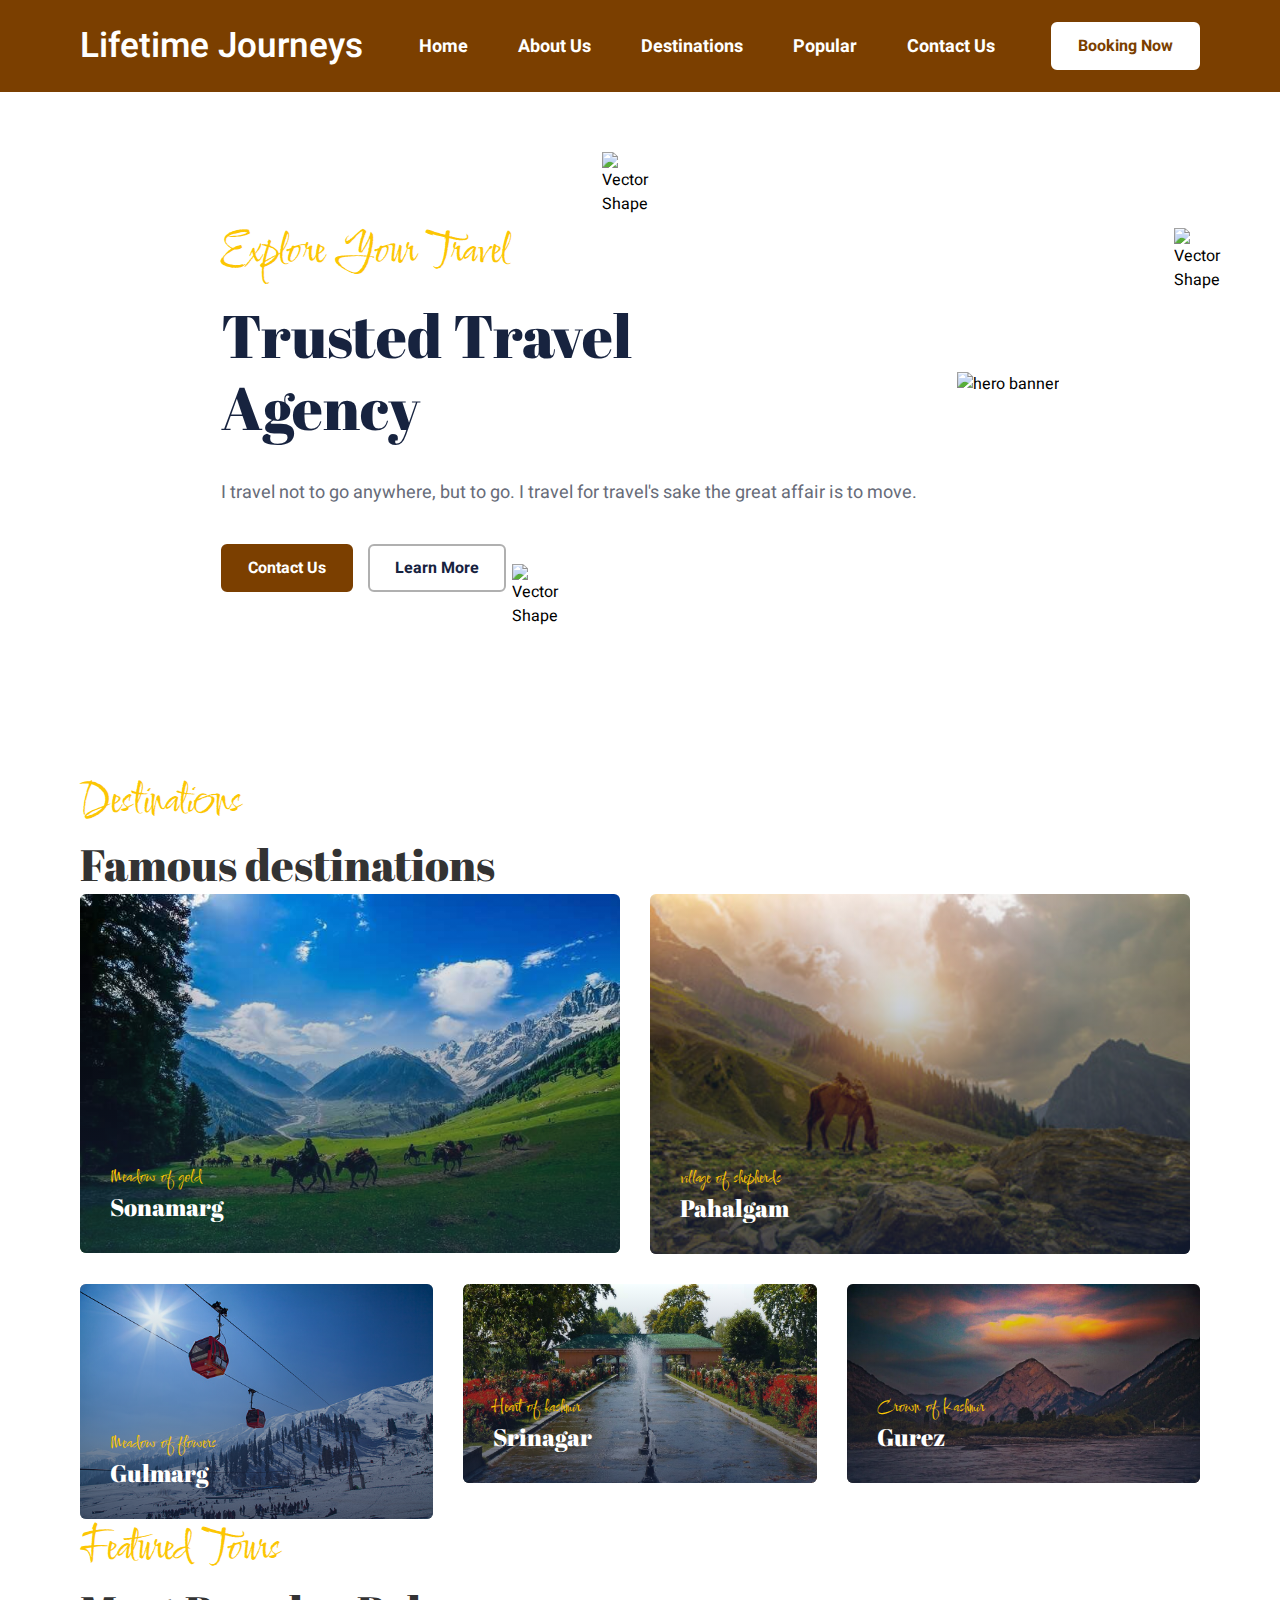
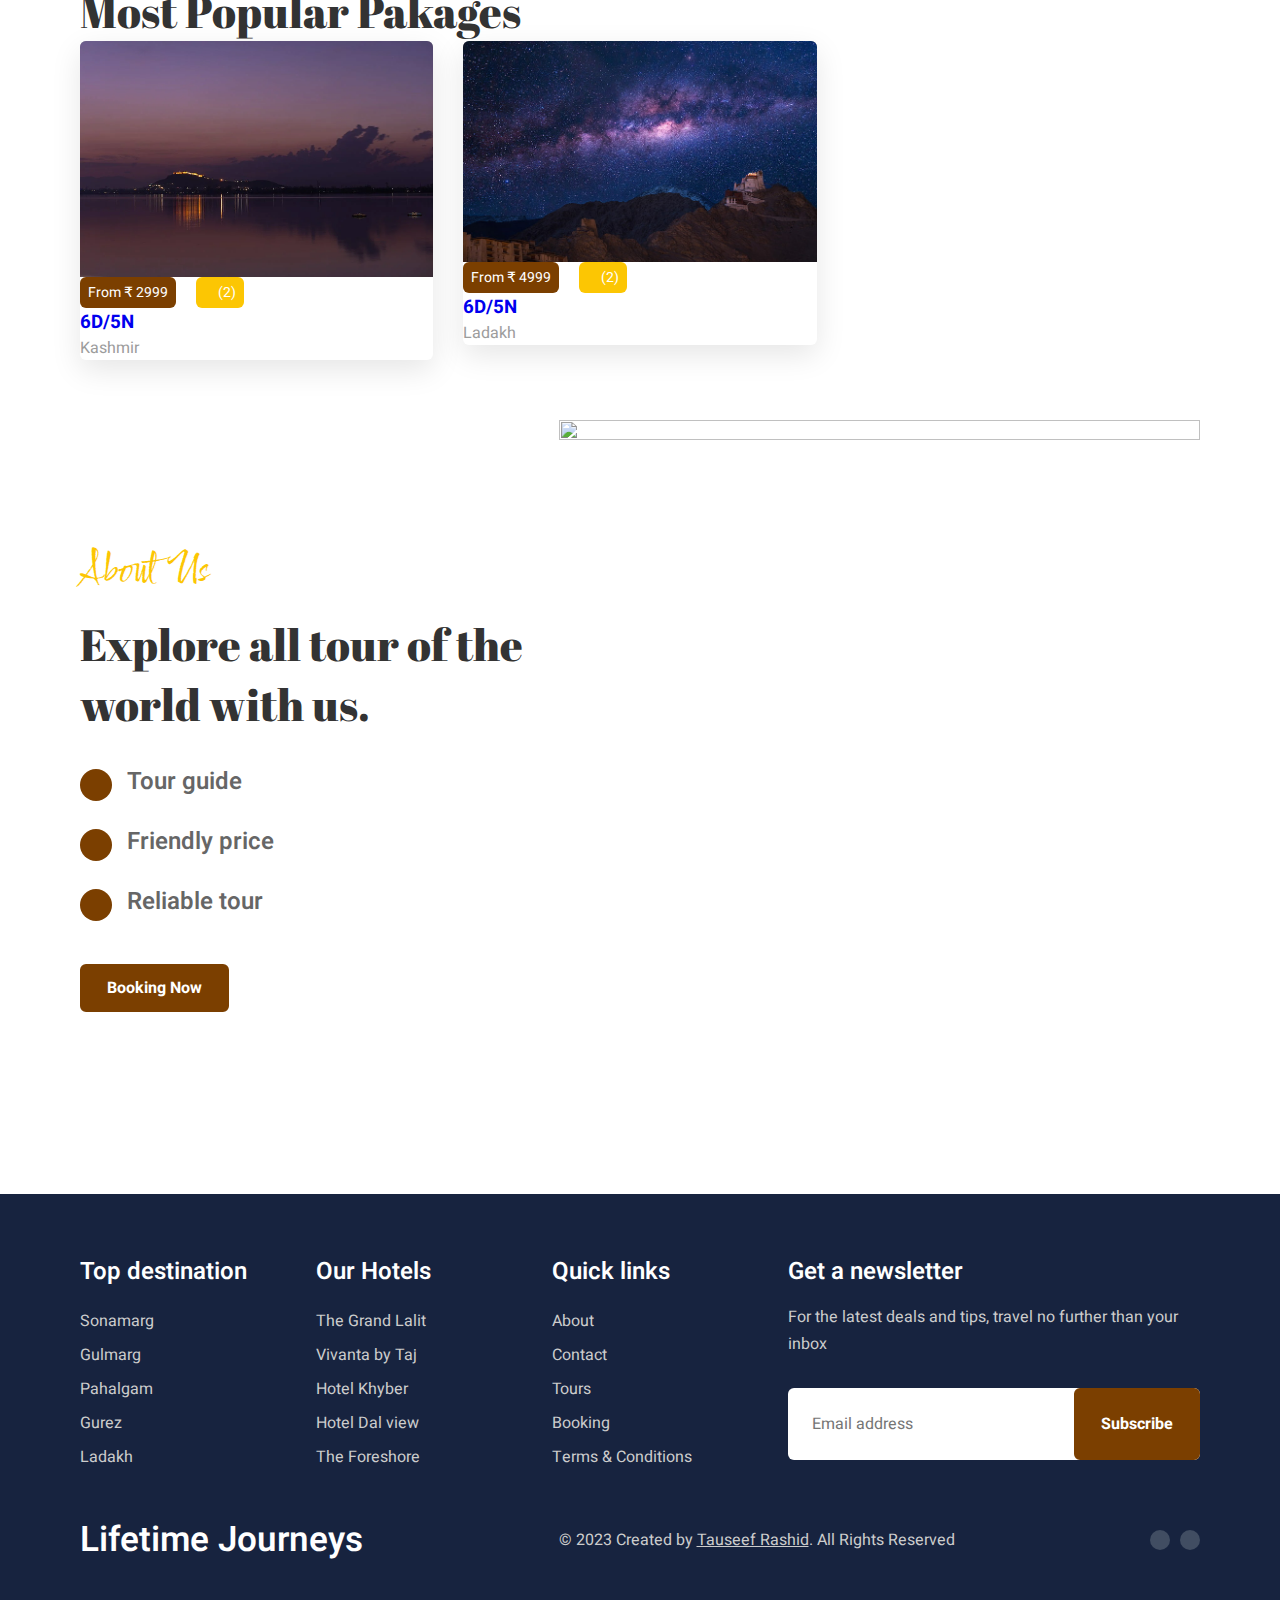
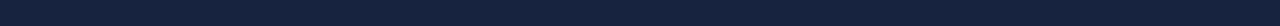
==== commit f356761e: "h" ====
--- a/index.html
+++ b/index.html
@@ -784,14 +784,14 @@
         <a href="#" class="logo">Lifetime Journeys</a>
 
         <p class="copyright">
-          &copy; 2023 <a href="https://wa.me//919797876579" class="copyright-link">Tauseef Rashid
+          &copy; 2023 Created by <a href="https://wa.me//919797876579" class="copyright-link">Tauseef Rashid
           </a>. All Rights Reserved
         </p>
 
         <ul class="social-list">
 
           <li>
-            <a href="#" class="social-link">
+            <a href="https://facebook.com/hackerxxworld" class="social-link">
               <ion-icon name="logo-facebook"></ion-icon>
             </a>
           </li>
@@ -803,7 +803,7 @@
           </li> -->
 
           <li>
-            <a href="#" class="social-link">
+            <a href="https://instagram.com/tauseefrashid_" class="social-link">
               <ion-icon name="logo-instagram"></ion-icon>
             </a>
           </li>
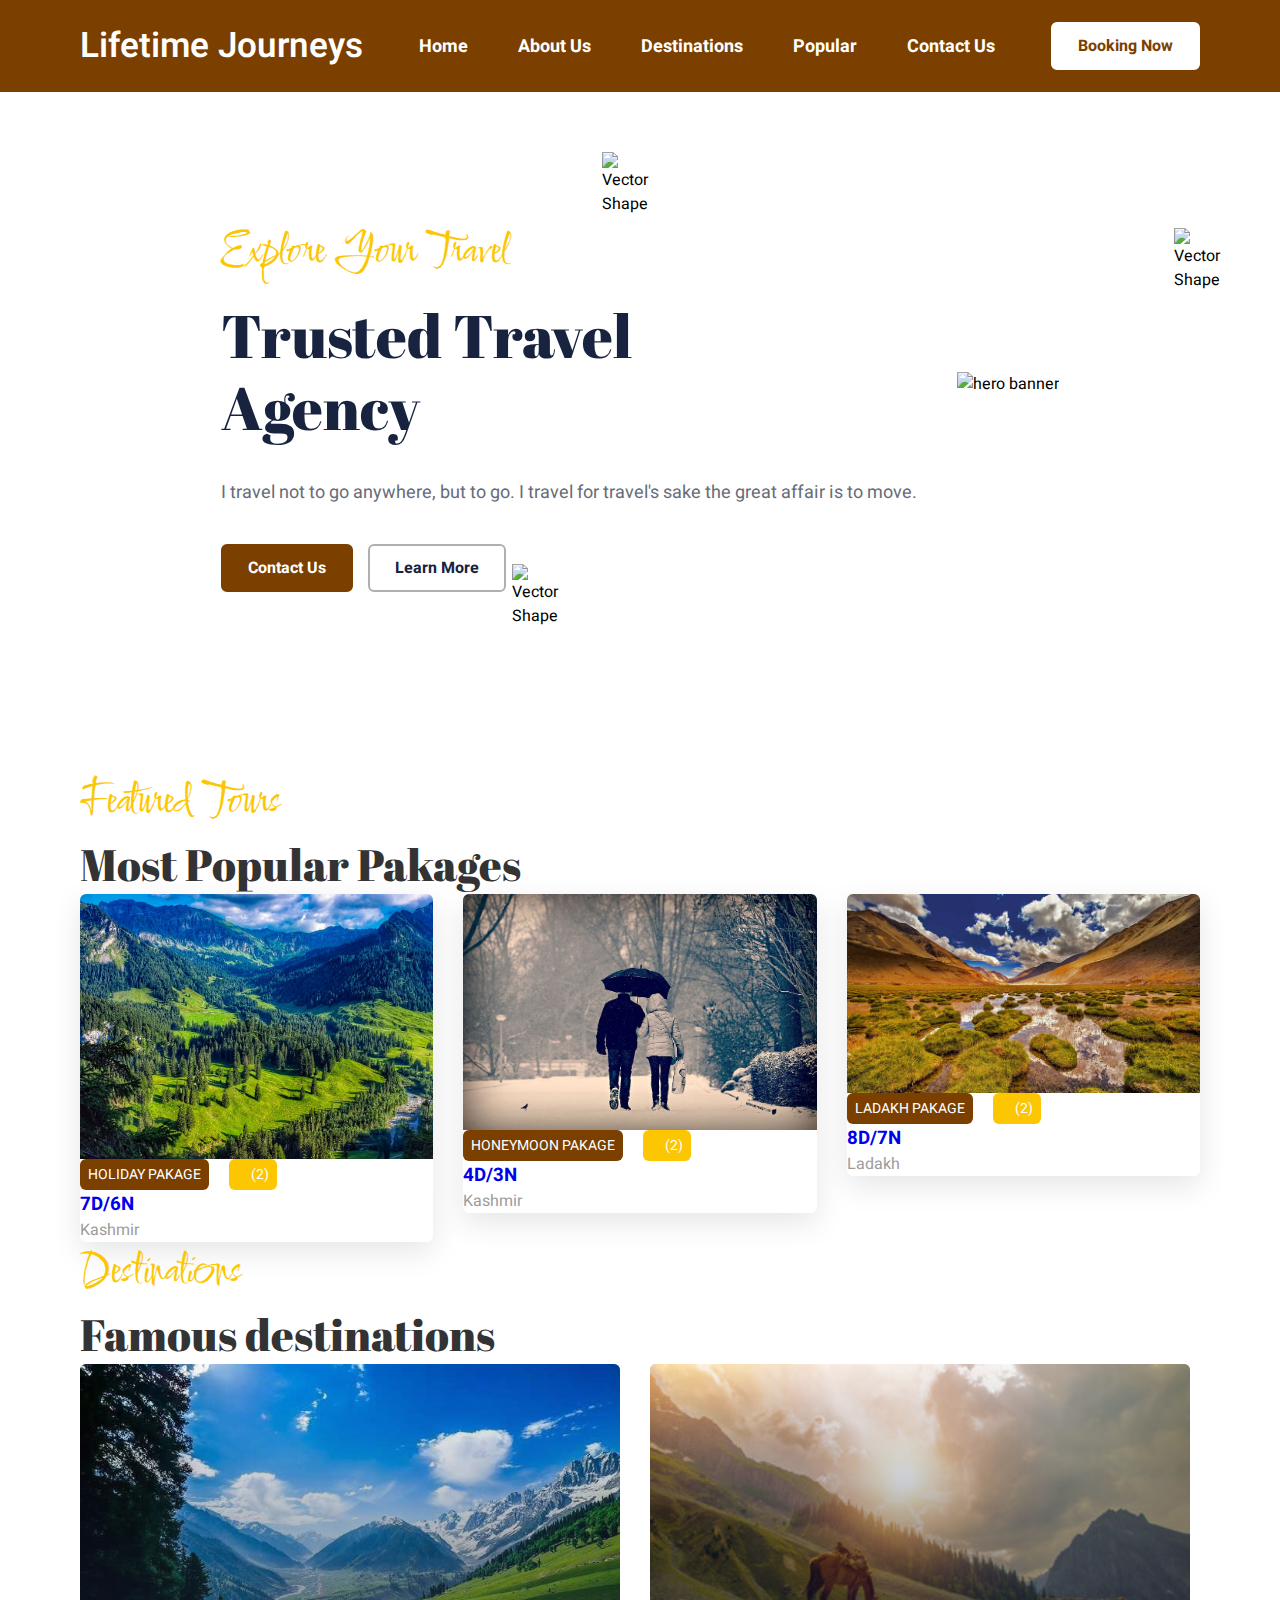
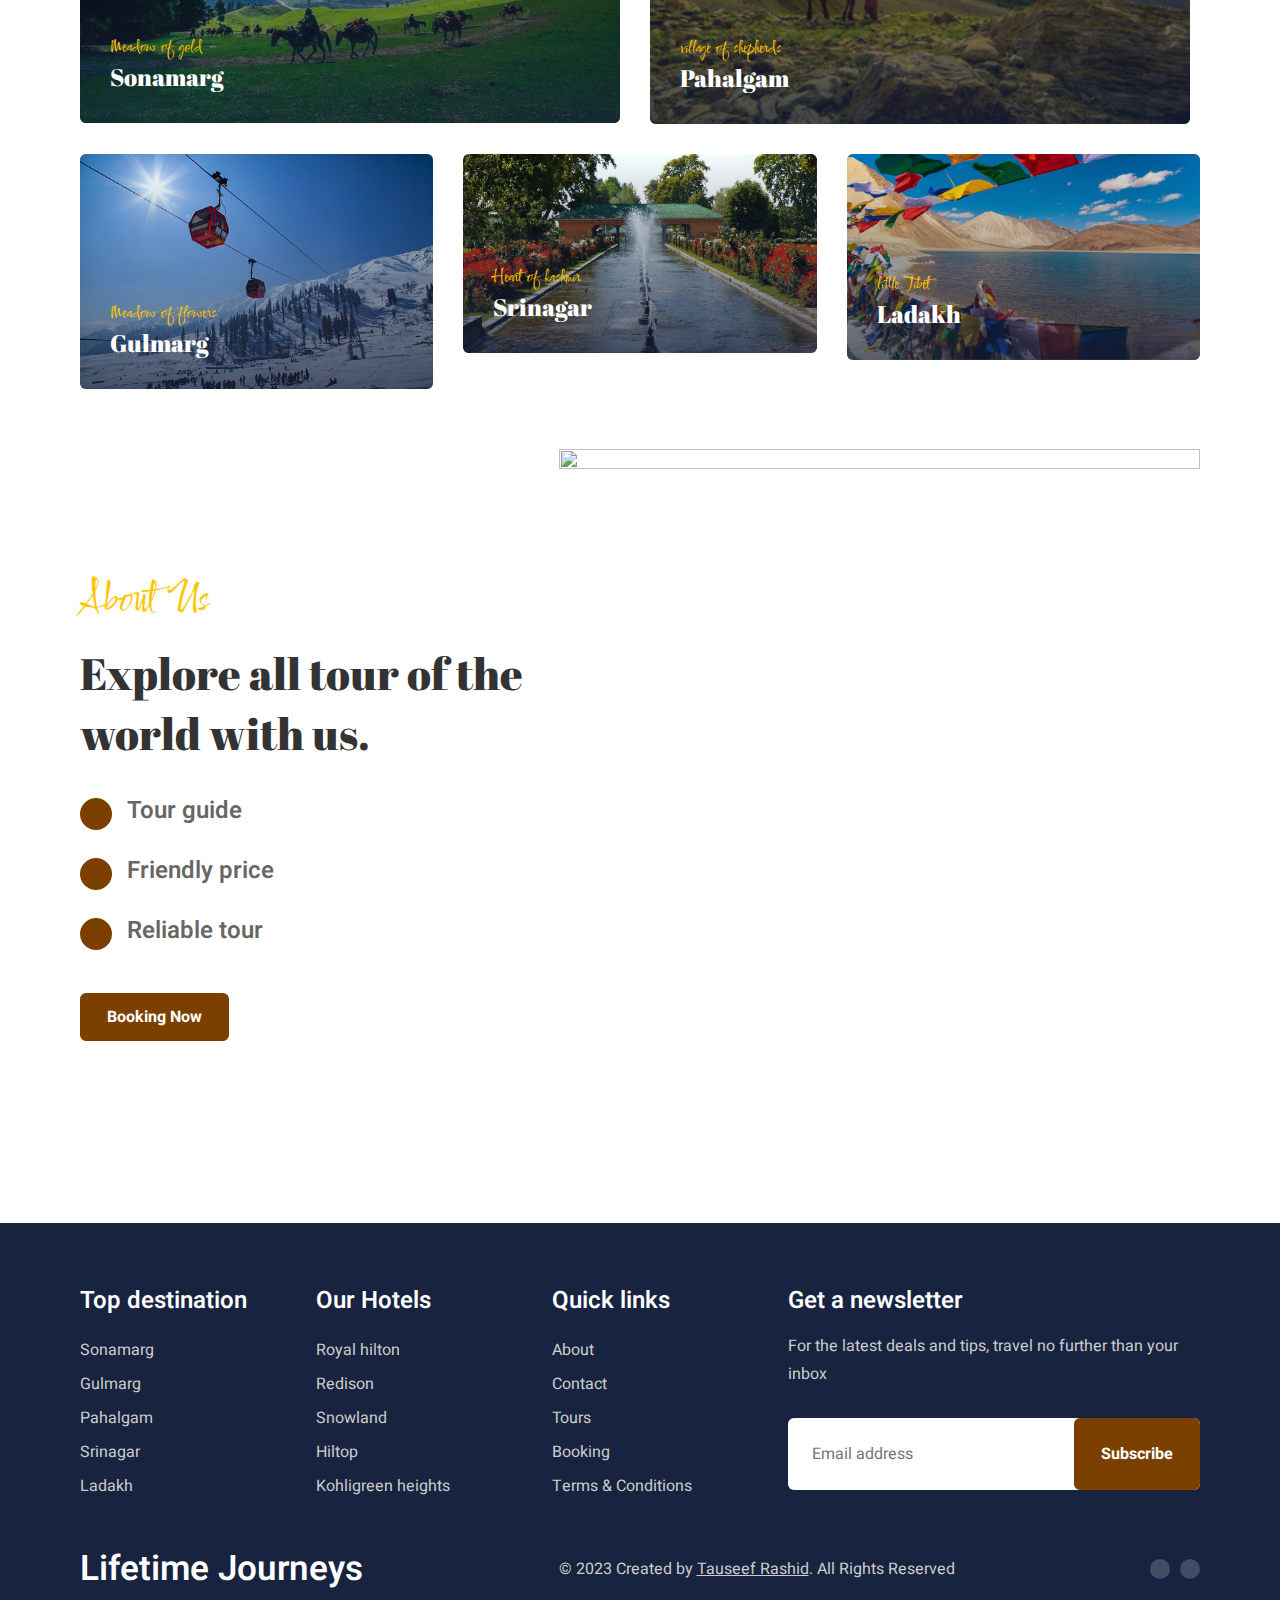
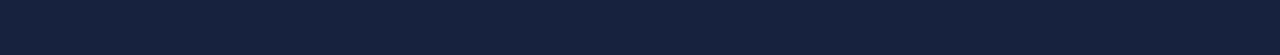
==== commit 1b74f214: "newww" ====
--- a/index.html
+++ b/index.html
@@ -132,6 +132,159 @@
 
 
 
+<!--       
+        - #POPULAR
+      -->
+
+
+
+
+
+      <section id="sectionpopular">
+        <div class="container">
+
+          <p class="section-subtitle">Featured Tours</p>
+
+          <h2 class="h2 section-title">Most Popular Pakages</h2>
+
+          <ul class="popular-list">
+  
+               <!-- HOLIDAY PAKAGE -->
+            <li>
+              <div class="popular-card">
+
+                <figure class="card-banner">
+                  <a href="holiday.html">
+                    <img src="./images/bangus.jpg" width="740" height="518" loading="lazy"
+                      alt="kashmir" class="img-cover">
+                  </a>
+
+                  <!-- <span class="card-badge">
+                    <ion-icon name="time-outline"></ion-icon>
+
+                    <time datetime="P12D">12 Days</time>
+                  </span> -->
+                 </figure>
+
+                <div class="card-content">
+
+                  <div class="card-wrapper">
+                    <div class="card-price">HOLIDAY PAKAGE</div>
+
+                    <div class="card-rating">
+                      <ion-icon name="star"></ion-icon>
+                      <ion-icon name="star"></ion-icon>
+                      <ion-icon name="star"></ion-icon>
+                      <ion-icon name="star"></ion-icon>
+                      <ion-icon name="star-outline"></ion-icon>
+
+                      <data value="2">(2)</data>
+                    </div>
+                  </div>
+
+                  <h3 class="card-title">
+                    <a href="#">7D/6N</a>
+                  </h3>
+
+                  <address class="card-location">Kashmir</address>
+
+                </div>
+
+              </div>
+       
+              <!-- HONEYMOON PAKAGE -->
+            <li>
+              <div class="popular-card">
+
+                <figure class="card-banner">
+                  <a href="honeymoon.html">
+                    <img src="images/HONEYMOON.jpg" width="740" height="518" loading="lazy"
+                      alt="HONEYMOON" class="img-cover">
+                  </a>
+
+                  <!-- <span class="card-badge">
+                    <ion-icon name="time-outline"></ion-icon>
+
+                    <time datetime="P12D">12 Days</time>
+                  </span> -->
+                 </figure>
+
+                <div class="card-content">
+
+                  <div class="card-wrapper">
+                    <div class="card-price">HONEYMOON PAKAGE</div>
+
+                    <div class="card-rating">
+                      <ion-icon name="star"></ion-icon>
+                      <ion-icon name="star"></ion-icon>
+                      <ion-icon name="star"></ion-icon>
+                      <ion-icon name="star"></ion-icon>
+                      <ion-icon name="star-outline"></ion-icon>
+
+                      <data value="2">(2)</data>
+                    </div>
+                  </div>
+
+                  <h3 class="card-title">
+                    <a href="#">4D/3N</a>
+                  </h3>
+
+                  <address class="card-location">Kashmir</address>
+
+                </div>
+
+              </div>
+            </li>     </li>
+ 
+           <!-- LADAKH PAKAGE -->
+            <li>
+              <div class="popular-card">
+
+                <figure class="card-banner">
+                  <a href="ladakh.html">
+                    <img src="./images/background.jpg" width="740" height="518" loading="lazy"
+                      alt="ladakh" class="img-cover">
+                  </a>
+
+                  <!-- <span class="card-badge">
+                    <ion-icon name="time-outline"></ion-icon>
+
+                    <time datetime="P12D">12 Days</time>
+                  </span> -->
+                 </figure>
+
+                <div class="card-content">
+
+                  <div class="card-wrapper">
+                    <div class="card-price">LADAKH PAKAGE</div>
+
+                    <div class="card-rating">
+                      <ion-icon name="star"></ion-icon>
+                      <ion-icon name="star"></ion-icon>
+                      <ion-icon name="star"></ion-icon>
+                      <ion-icon name="star"></ion-icon>
+                      <ion-icon name="star-outline"></ion-icon>
+
+                      <data value="2">(2)</data>
+                    </div>
+                  </div>
+
+                  <h3 class="card-title">
+                    <a href="#">8D/7N</a>
+                  </h3>
+
+                  <address class="card-location">Ladakh</address>
+
+                </div>
+
+              </div>
+            </li>
+
+          </ul>
+
+        </div>
+      </section>
+
 
 
       <!-- 
@@ -216,17 +369,17 @@
             </li>
 
             <li>
-              <a href="https://en.wikipedia.org/wiki/Gurez" class="destination-card">
-
-                <figure class="card-banner">
-                  <img src="./images/gurez.jpg" width="1110" height="480" loading="lazy"
+              <a href="https://en.wikipedia.org/wiki/Ladakh" class="destination-card">
+
+                <figure class="card-banner">
+                  <img src="./images/ladakhdes.jpg" width="1110" height="480" loading="lazy"
                     alt="gurez" class="img-cover">
                 </figure>
 
                 <div class="card-content">
-                  <p class="card-subtitle">Crown of Kashmir</p>
-
-                  <h3 class="h3 card-title">Gurez</h3>
+                  <p class="card-subtitle">little Tibet</p>
+
+                  <h3 class="h3 card-title">Ladakh</h3>
                 </div>
 
               </a>
@@ -240,153 +393,6 @@
 
 
 
-
-<!--       
-        - #POPULAR
-      -->
-
-      <section id="sectionpopular">
-        <div class="container">
-
-          <p class="section-subtitle">Featured Tours</p>
-
-          <h2 class="h2 section-title">Most Popular Pakages</h2>
-
-          <ul class="popular-list">
-
-            <li>
-              <div class="popular-card">
-
-                <figure class="card-banner">
-                  <a href="amazing.html">
-                    <img src="./images/kashmirbg2.webp" width="740" height="518" loading="lazy"
-                      alt="kashmir" class="img-cover">
-                  </a>
-
-                  <!-- <span class="card-badge">
-                    <ion-icon name="time-outline"></ion-icon>
-
-                    <time datetime="P12D">12 Days</time>
-                  </span> -->
-                 </figure>
-
-                <div class="card-content">
-
-                  <div class="card-wrapper">
-                    <div class="card-price">From &#8377 2999</div>
-
-                    <div class="card-rating">
-                      <ion-icon name="star"></ion-icon>
-                      <ion-icon name="star"></ion-icon>
-                      <ion-icon name="star"></ion-icon>
-                      <ion-icon name="star"></ion-icon>
-                      <ion-icon name="star-outline"></ion-icon>
-
-                      <data value="2">(2)</data>
-                    </div>
-                  </div>
-
-                  <h3 class="card-title">
-                    <a href="#">6D/5N</a>
-                  </h3>
-
-                  <address class="card-location">Kashmir</address>
-
-                </div>
-
-              </div>
-            </li>
-
-            <!-- <li>
-              <div class="popular-card">
-
-                <figure class="card-banner">
-                  <a href="#">
-                    <img src="./assets/images/popular-2.jpg" width="740" height="518" loading="lazy"
-                      alt="Kuala Lumpur, Malaysia" class="img-cover">
-                  </a>
-
-                  <span class="card-badge">
-                    <ion-icon name="time-outline"></ion-icon>
-
-                    <time datetime="P12D">12 Days</time>
-                  </span>
-                 </figure>
-
-                <div class="card-content">
-
-                  <div class="card-wrapper">
-                    <div class="card-price">From $50.00</div>
-
-                    <div class="card-rating">
-                      <ion-icon name="star"></ion-icon>
-                      <ion-icon name="star"></ion-icon>
-                      <ion-icon name="star"></ion-icon>
-                      <ion-icon name="star"></ion-icon>
-                      <ion-icon name="star-outline"></ion-icon>
-
-                      <data value="2">(2)</data>
-                    </div>
-                  </div>
-
-                  <h3 class="card-title">
-                    <a href="#">A good traveler has no fixed plans and is not intent on arriving.</a>
-                  </h3>
-
-                  <address class="card-location">Kuala Lumpur, Malaysia</address>
-
-                </div>
-
-              </div>
-            </li> -->
-
-            <li>
-              <div class="popular-card">
-
-                <figure class="card-banner">
-                  <a href="#">
-                    <img src="./images/ladakhbg.jpg" width="740" height="518" loading="lazy"
-                      alt="ladakh" class="img-cover">
-                  </a>
-
-                  <!-- <span class="card-badge">
-                    <ion-icon name="time-outline"></ion-icon>
-
-                    <time datetime="P12D">12 Days</time>
-                  </span> -->
-                 </figure>
-
-                <div class="card-content">
-
-                  <div class="card-wrapper">
-                    <div class="card-price">From &#8377 4999</div>
-
-                    <div class="card-rating">
-                      <ion-icon name="star"></ion-icon>
-                      <ion-icon name="star"></ion-icon>
-                      <ion-icon name="star"></ion-icon>
-                      <ion-icon name="star"></ion-icon>
-                      <ion-icon name="star-outline"></ion-icon>
-
-                      <data value="2">(2)</data>
-                    </div>
-                  </div>
-
-                  <h3 class="card-title">
-                    <a href="#">6D/5N</a>
-                  </h3>
-
-                  <address class="card-location">Ladakh</address>
-
-                </div>
-
-              </div>
-            </li>
-
-          </ul>
-
-        </div>
-      </section>
 
 
 
@@ -684,23 +690,23 @@
           </li>
 
           <li>
-            <a href="#" class="footer-link">Sonamarg</a>
-          </li>
-
-          <li>
-            <a href="#" class="footer-link">Gulmarg</a>
-          </li>
-
-          <li>
-            <a href="#" class="footer-link">Pahalgam</a>
-          </li>
-
-          <li>
-            <a href="#" class="footer-link">Gurez</a>
-          </li>
-
-          <li>
-            <a href="#" class="footer-link">Ladakh</a>
+            <a  target="_blank" rel="noopener" href="https://en.wikipedia.org/wiki/sonamarg" class="footer-link">Sonamarg</a>
+          </li>
+
+          <li>
+            <a  target="_blank" rel="noopener" href="https://en.wikipedia.org/wiki/gulmarg" class="footer-link">Gulmarg</a>
+          </li>
+
+          <li>
+            <a  target="_blank" rel="noopener" href="https://en.wikipedia.org/wiki/pahalgam" class="footer-link">Pahalgam</a>
+          </li>
+
+          <li>
+            <a  target="_blank" rel="noopener" href="https://en.wikipedia.org/wiki/Srinagar" class="footer-link">Srinagar</a>
+          </li>
+
+          <li>
+            <a  target="_blank" rel="noopener" href="https://en.wikipedia.org/wiki/ladakh" class="footer-link">Ladakh</a>
           </li>
 
         </ul>
@@ -712,23 +718,23 @@
           </li>
 
           <li>
-            <a href="#" class="footer-link">The Grand Lalit </a>
-          </li>
-
-          <li>
-            <a href="#" class="footer-link">Vivanta by Taj </a>
-          </li>
-
-          <li>
-            <a href="#" class="footer-link">Hotel Khyber </a>
-          </li>
-
-          <li>
-            <a href="#" class="footer-link"> Hotel Dal view </a>
-          </li>
-
-          <li>
-            <a href="#" class="footer-link"> The Foreshore </a>
+            <a  target="_blank" rel="noopener" href="https://royalhillton.com/" class="footer-link">Royal hilton </a>
+          </li>
+
+          <li>
+            <a  target="_blank" rel="noopener" href="https://www.radissonhotels.com/en-us/hotels/radisson-srinagar" class="footer-link">Redison </a>
+          </li>
+
+          <li>
+            <a  target="_blank" rel="noopener" href="https://snowlandhotelsandresorts.com/" class="footer-link">Snowland </a>
+          </li>
+
+          <li>
+            <a  target="_blank" rel="noopener" href="https://hilltophotels.in/" class="footer-link"> Hiltop </a>
+          </li>
+
+          <li>
+            <a  target="_blank" rel="noopener" href="https://www.kolahoigreen.com/gulmarg.htm" class="footer-link"> Kohligreen heights </a>
           </li>
 
         </ul>
@@ -791,7 +797,7 @@
         <ul class="social-list">
 
           <li>
-            <a href="https://facebook.com/hackerxxworld" class="social-link">
+            <a  target="_blank" rel="noopener" href="https://facebook.com/hackerxxworld" class="social-link">
               <ion-icon name="logo-facebook"></ion-icon>
             </a>
           </li>
@@ -803,7 +809,7 @@
           </li> -->
 
           <li>
-            <a href="https://instagram.com/tauseefrashid_" class="social-link">
+            <a  target="_blank" rel="noopener" href="https://instagram.com/tauseefrashid_" class="social-link">
               <ion-icon name="logo-instagram"></ion-icon>
             </a>
           </li>
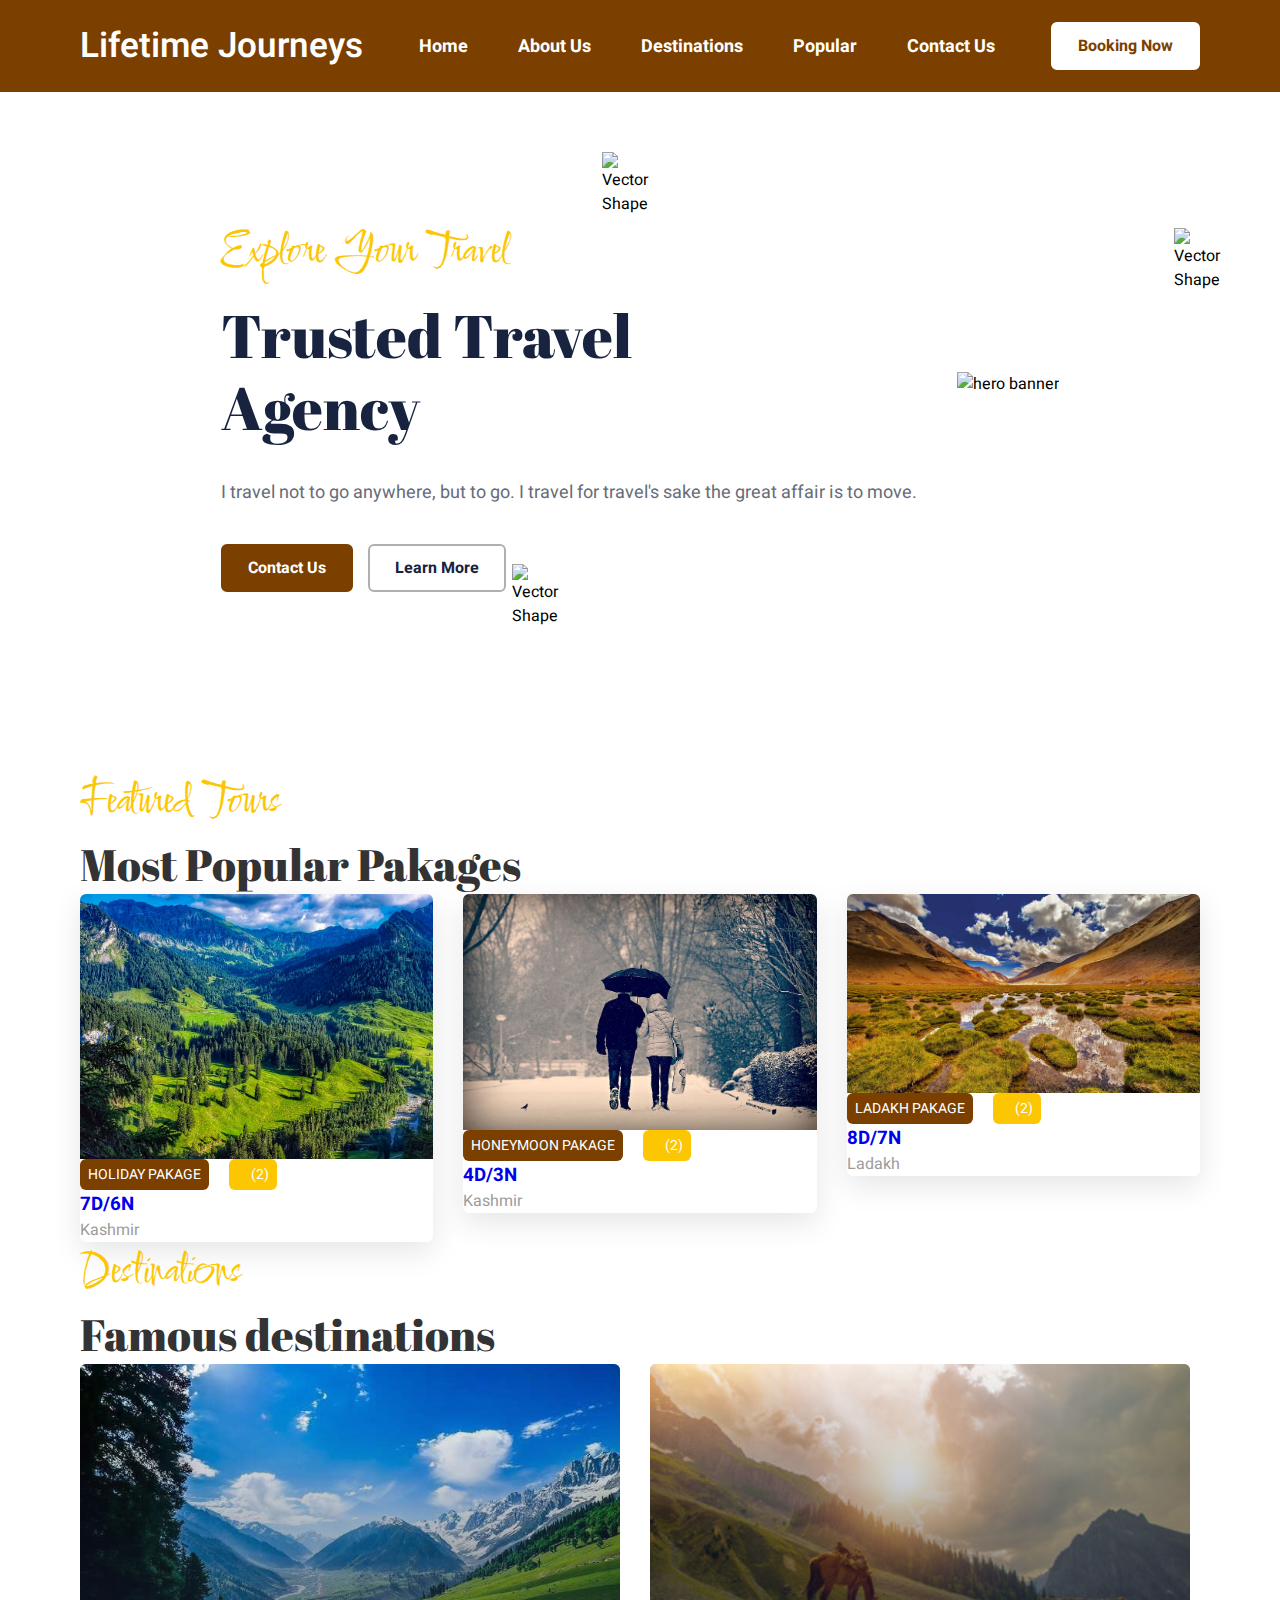
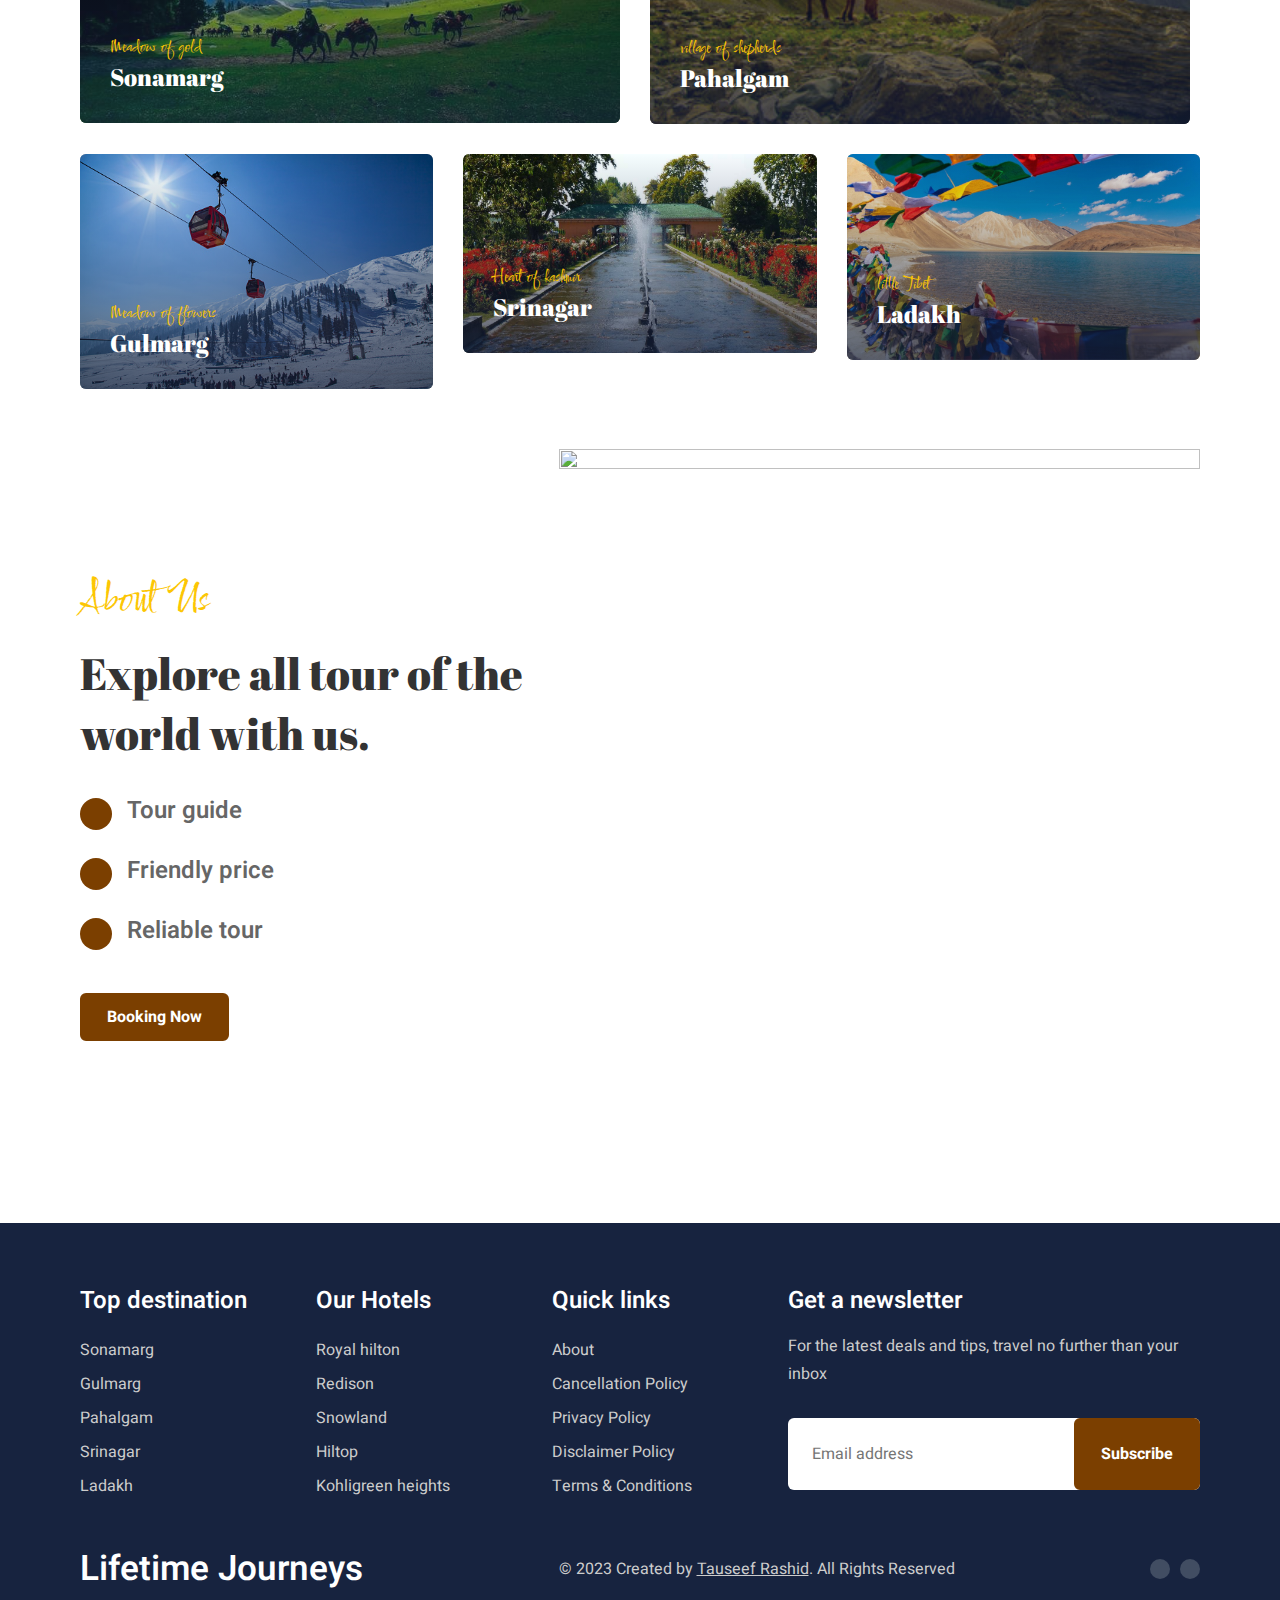
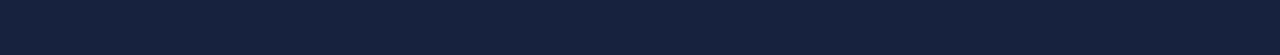
==== commit 475ff7f5: "bne" ====
--- a/index.html
+++ b/index.html
@@ -750,15 +750,15 @@
           </li>
 
           <li>
-            <a href="contact.html" class="footer-link">Contact</a>
-          </li>
-
-          <li>
-            <a href="#sectiondestination" class="footer-link">Tours</a>
-          </li>
-
-          <li>
-            <a href="booking.html" class="footer-link">Booking</a>
+            <a href="cancelPol.html" class="footer-link">Cancellation Policy</a>
+          </li>
+
+          <li>
+            <a href="privacyPol.html" class="footer-link">Privacy Policy</a>
+          </li>
+
+          <li>
+            <a href="disclPol.html" class="footer-link">Disclaimer Policy</a>
           </li>
 
           <li>
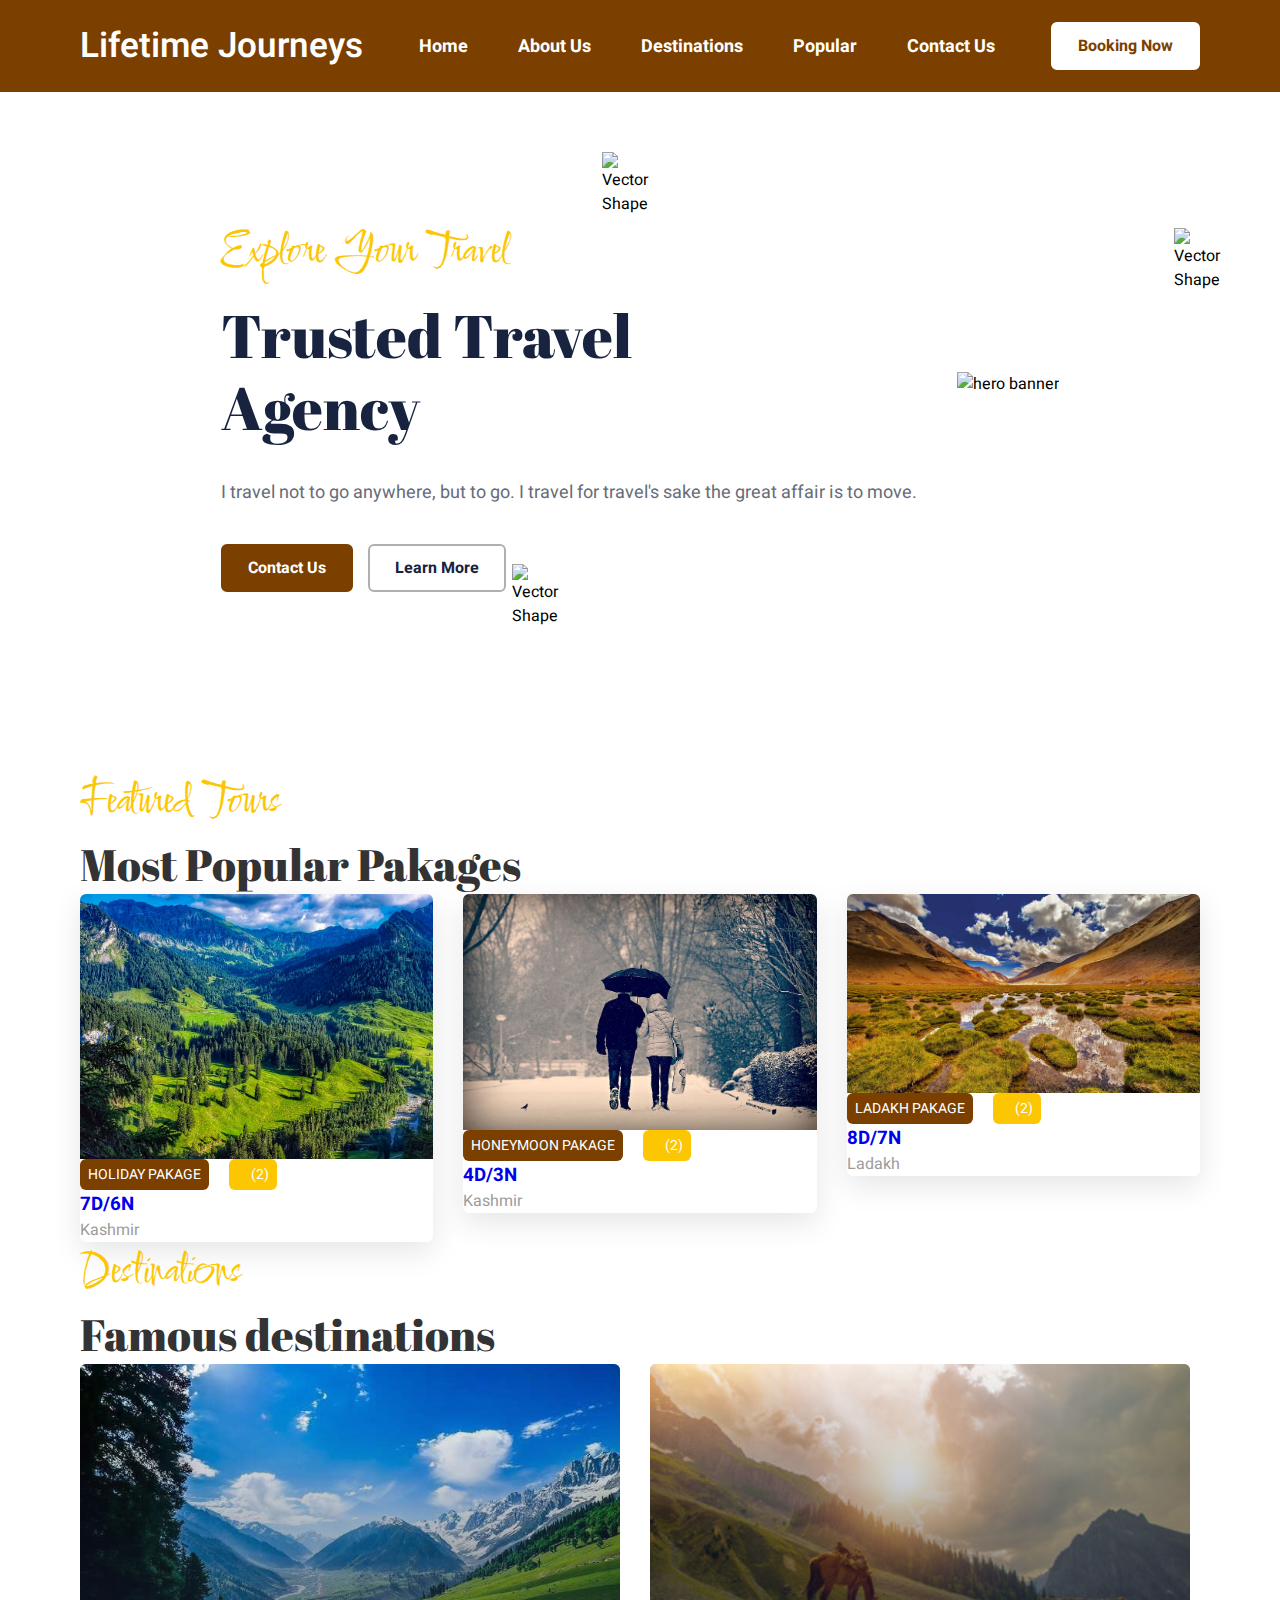
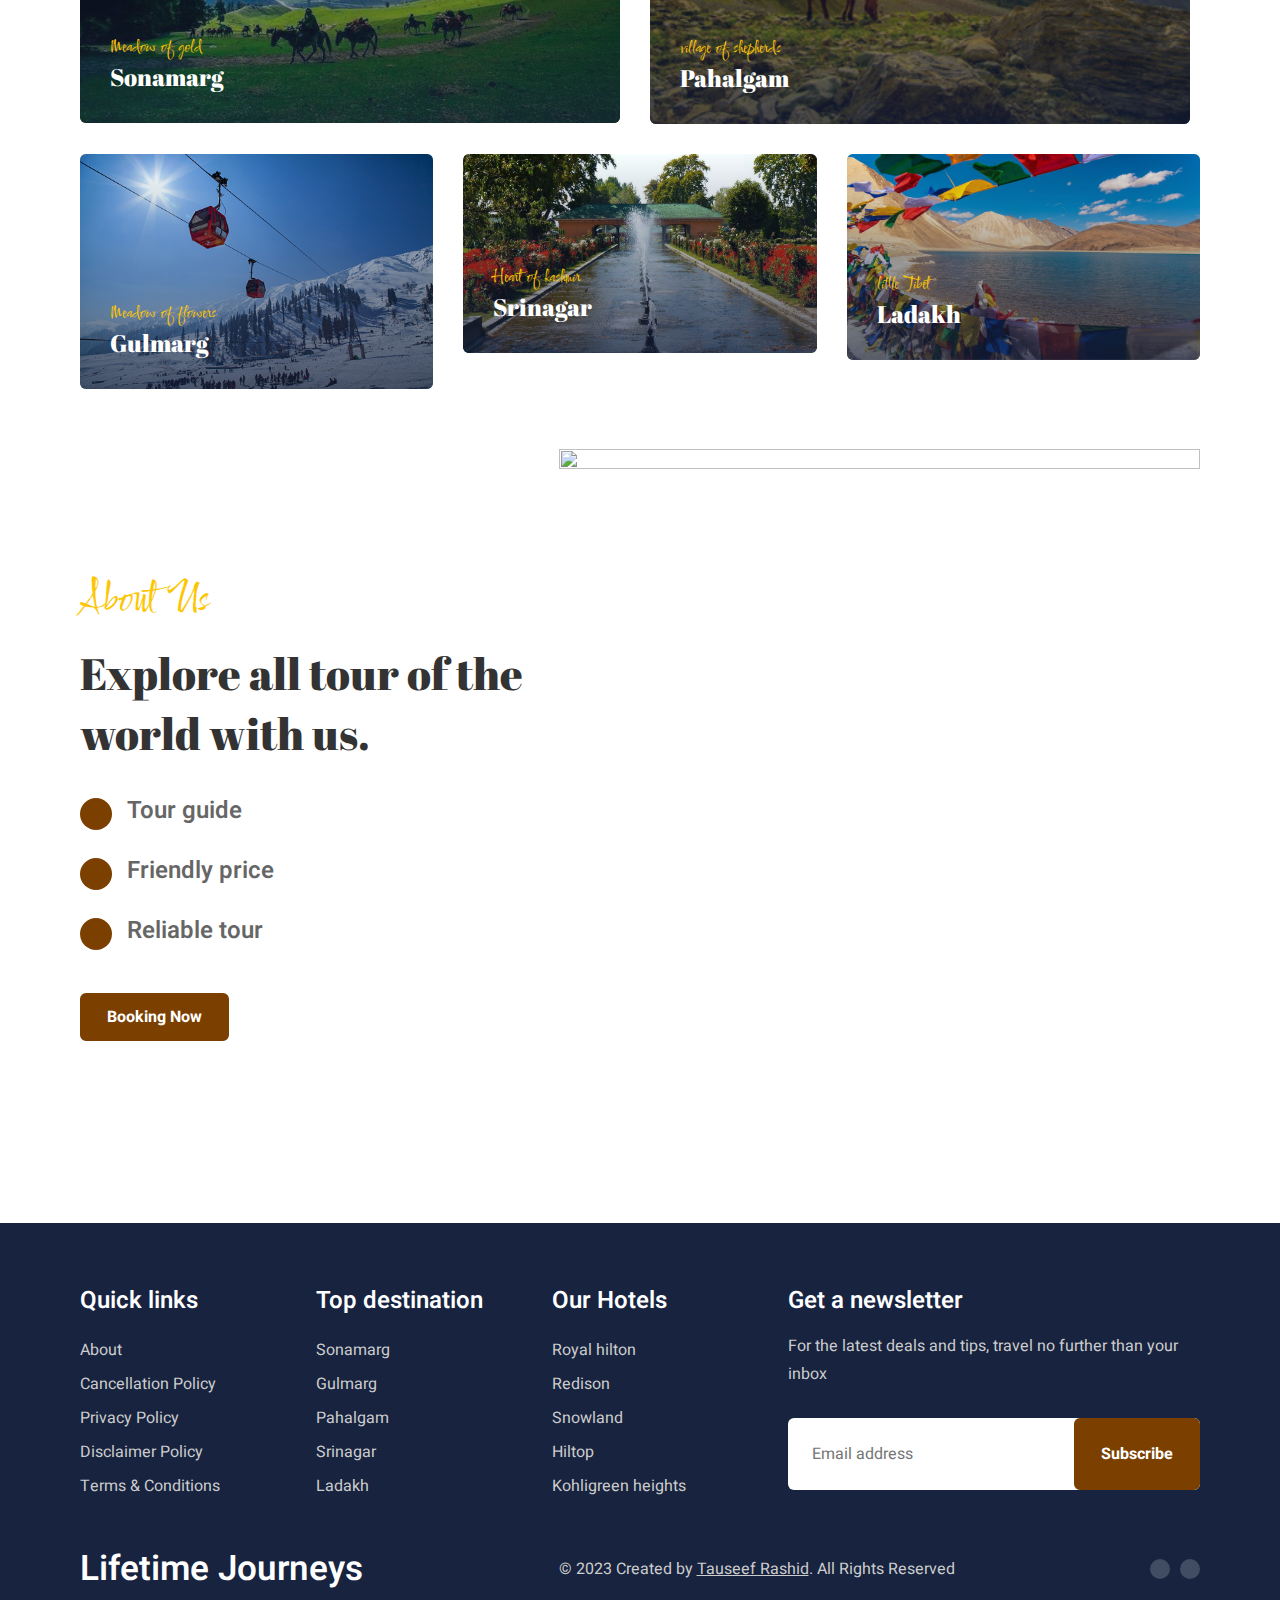
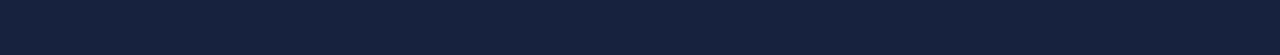
==== commit 4ff4cb8a: "hjh" ====
--- a/index.html
+++ b/index.html
@@ -683,9 +683,38 @@
 
       <div class="footer-top">
 
+
         <ul class="footer-list">
 
           <li>
+            <p class="footer-list-title">Quick links</p>
+          </li>
+
+          <li>
+            <a href="about.html" class="footer-link">About</a>
+          </li>
+
+          <li>
+            <a href="cancelPol.html" class="footer-link">Cancellation Policy</a>
+          </li>
+
+          <li>
+            <a href="privacyPol.html" class="footer-link">Privacy Policy</a>
+          </li>
+
+          <li>
+            <a href="disclPol.html" class="footer-link">Disclaimer Policy</a>
+          </li>
+
+          <li>
+            <a href="t&c.html" class="footer-link">Terms & Conditions</a>
+          </li>
+
+        </ul>
+
+        <ul class="footer-list">
+
+          <li>
             <p class="footer-list-title">Top destination</p>
           </li>
 
@@ -739,33 +768,7 @@
 
         </ul>
 
-        <ul class="footer-list">
-
-          <li>
-            <p class="footer-list-title">Quick links</p>
-          </li>
-
-          <li>
-            <a href="about.html" class="footer-link">About</a>
-          </li>
-
-          <li>
-            <a href="cancelPol.html" class="footer-link">Cancellation Policy</a>
-          </li>
-
-          <li>
-            <a href="privacyPol.html" class="footer-link">Privacy Policy</a>
-          </li>
-
-          <li>
-            <a href="disclPol.html" class="footer-link">Disclaimer Policy</a>
-          </li>
-
-          <li>
-            <a href="t&c.html" class="footer-link">Terms & Conditions</a>
-          </li>
-
-        </ul>
+      
 
         <div class="footer-list">
 
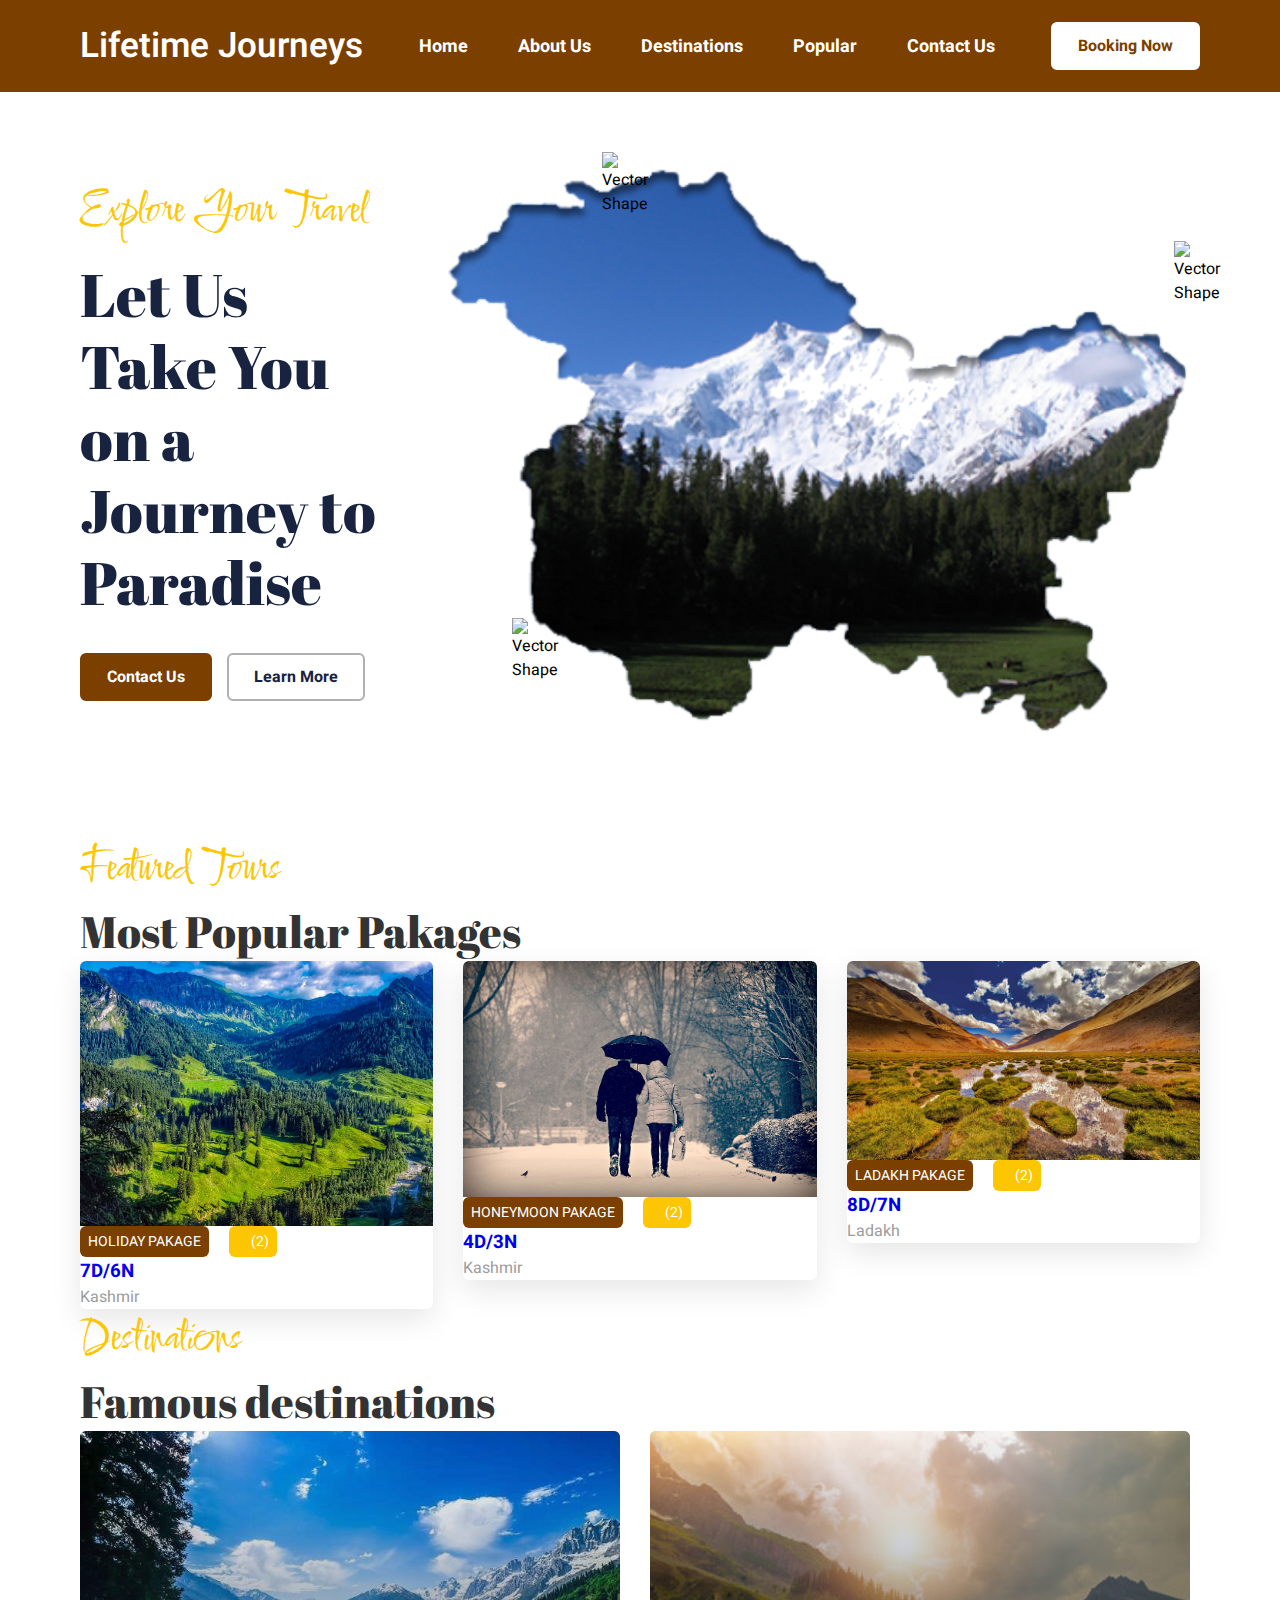
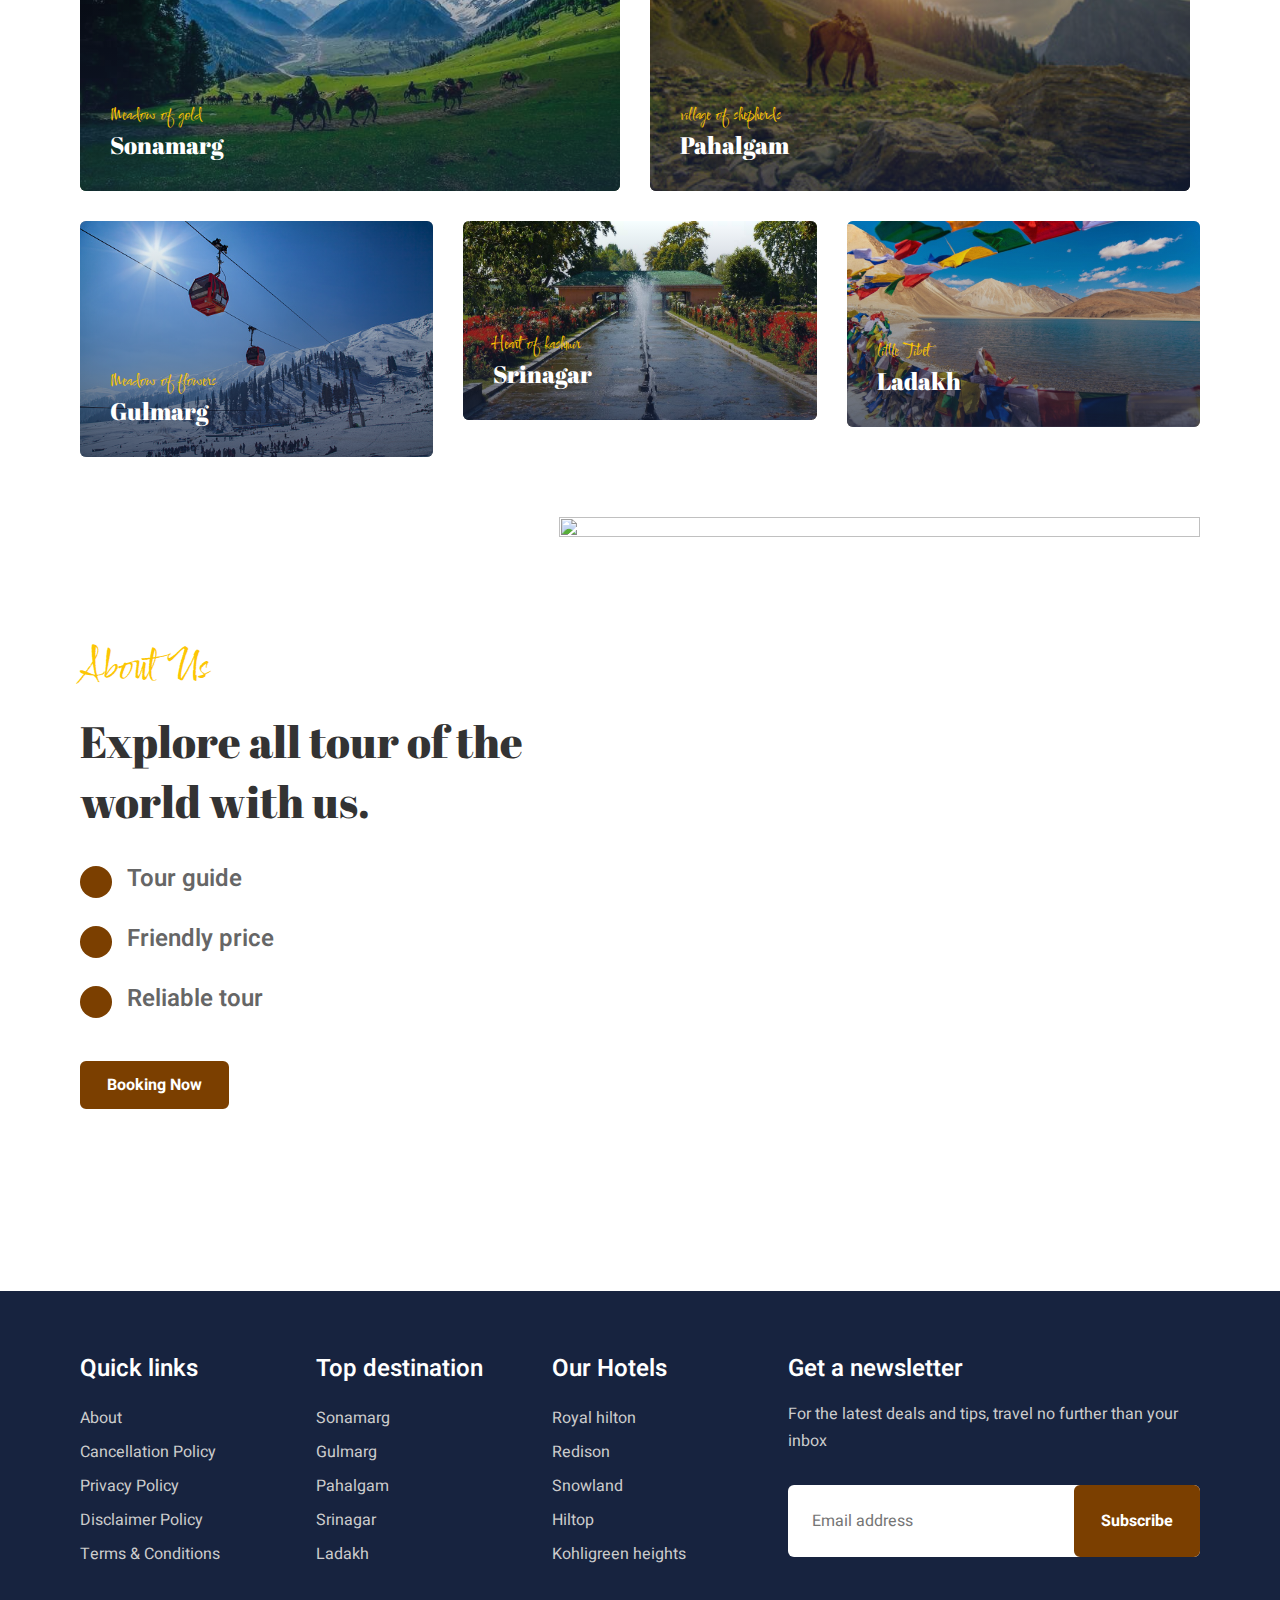
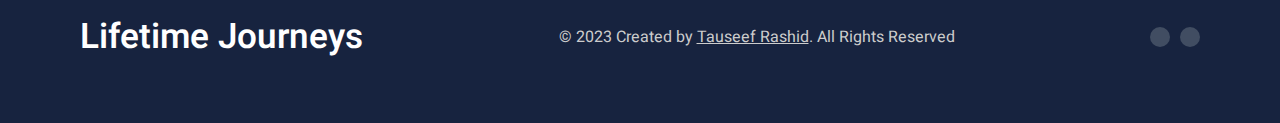
==== commit 7750362c: "fdsdf" ====
--- a/index.html
+++ b/index.html
@@ -108,10 +108,10 @@
 
             <p class="section-subtitle">Explore Your Travel</p>
 
-            <h2 class="hero-title">Trusted Travel Agency</h2>
+            <h2 class="hero-title"> Let Us Take You on a Journey to Paradise</h2>
 
             <p class="hero-text">
-              I travel not to go anywhere, but to go. I travel for travel's sake the great affair is to move.
+             
             </p>
 
             <div class="btn-group">
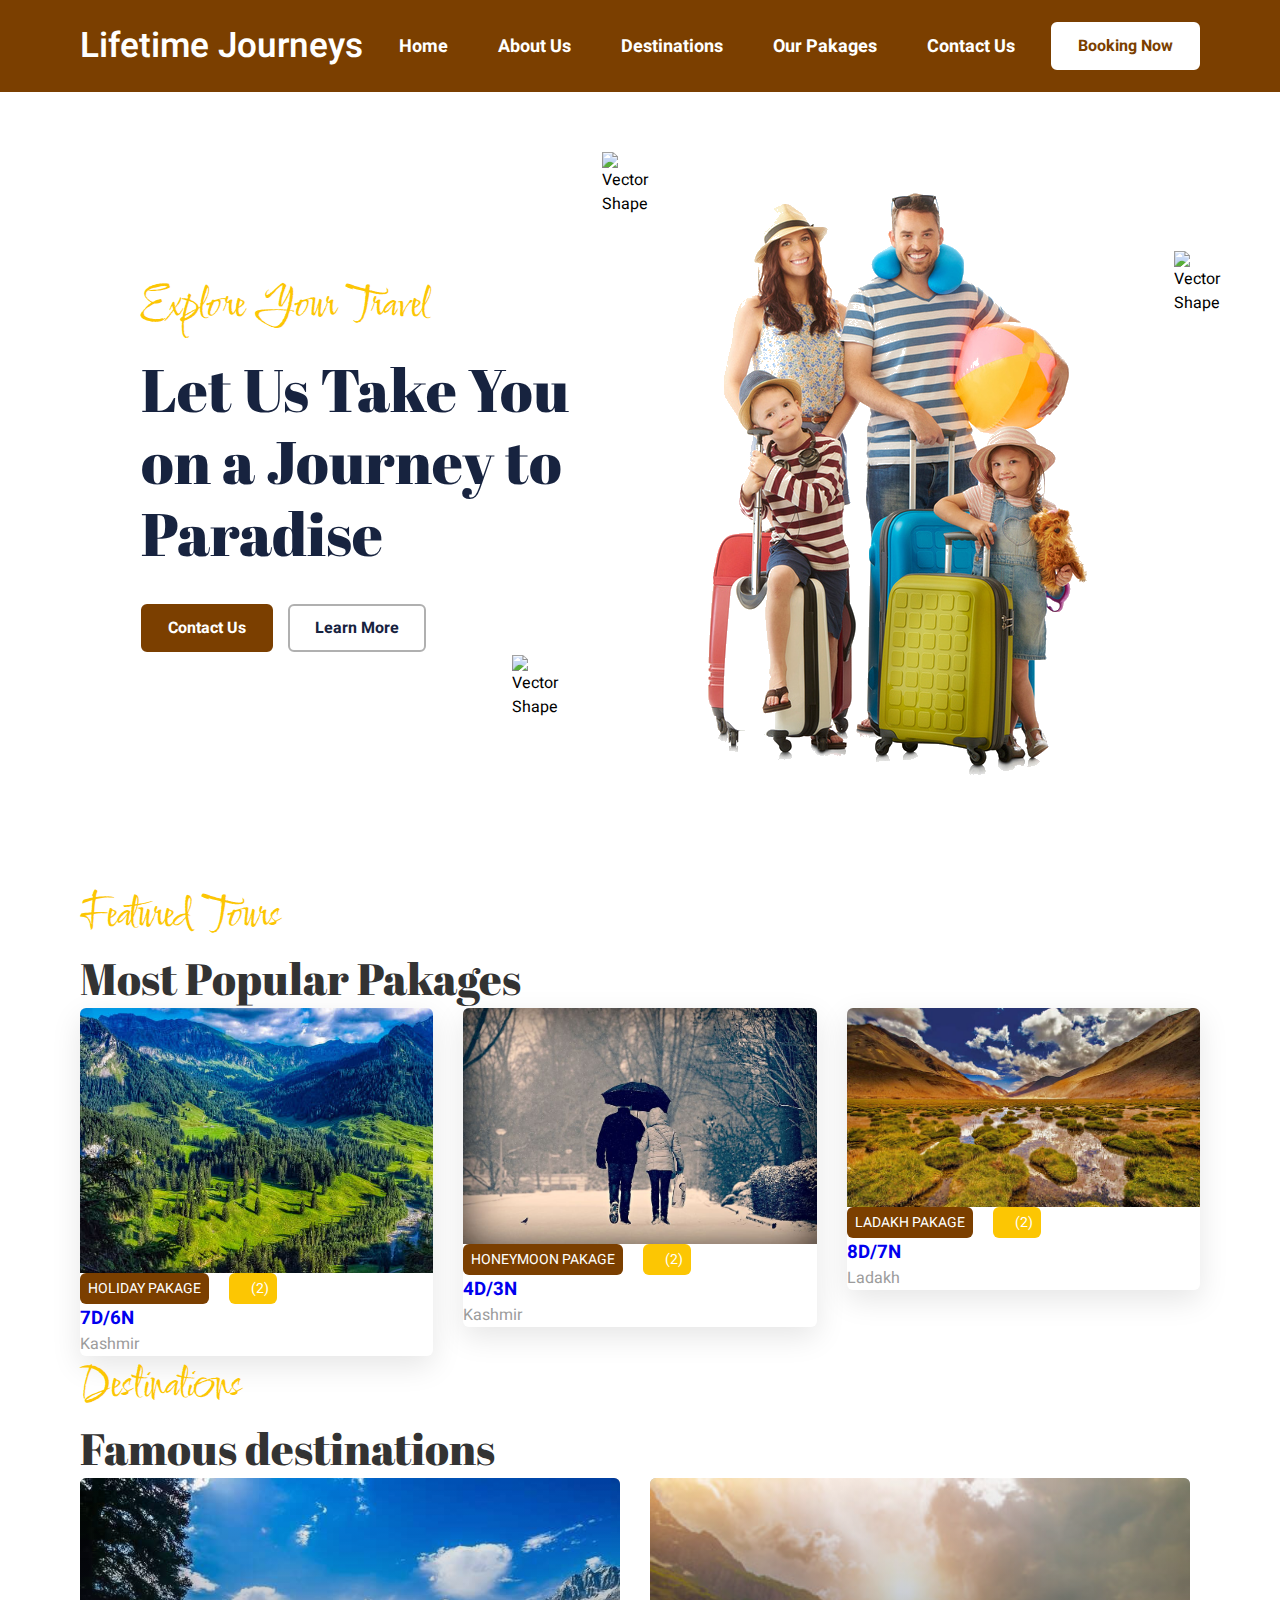
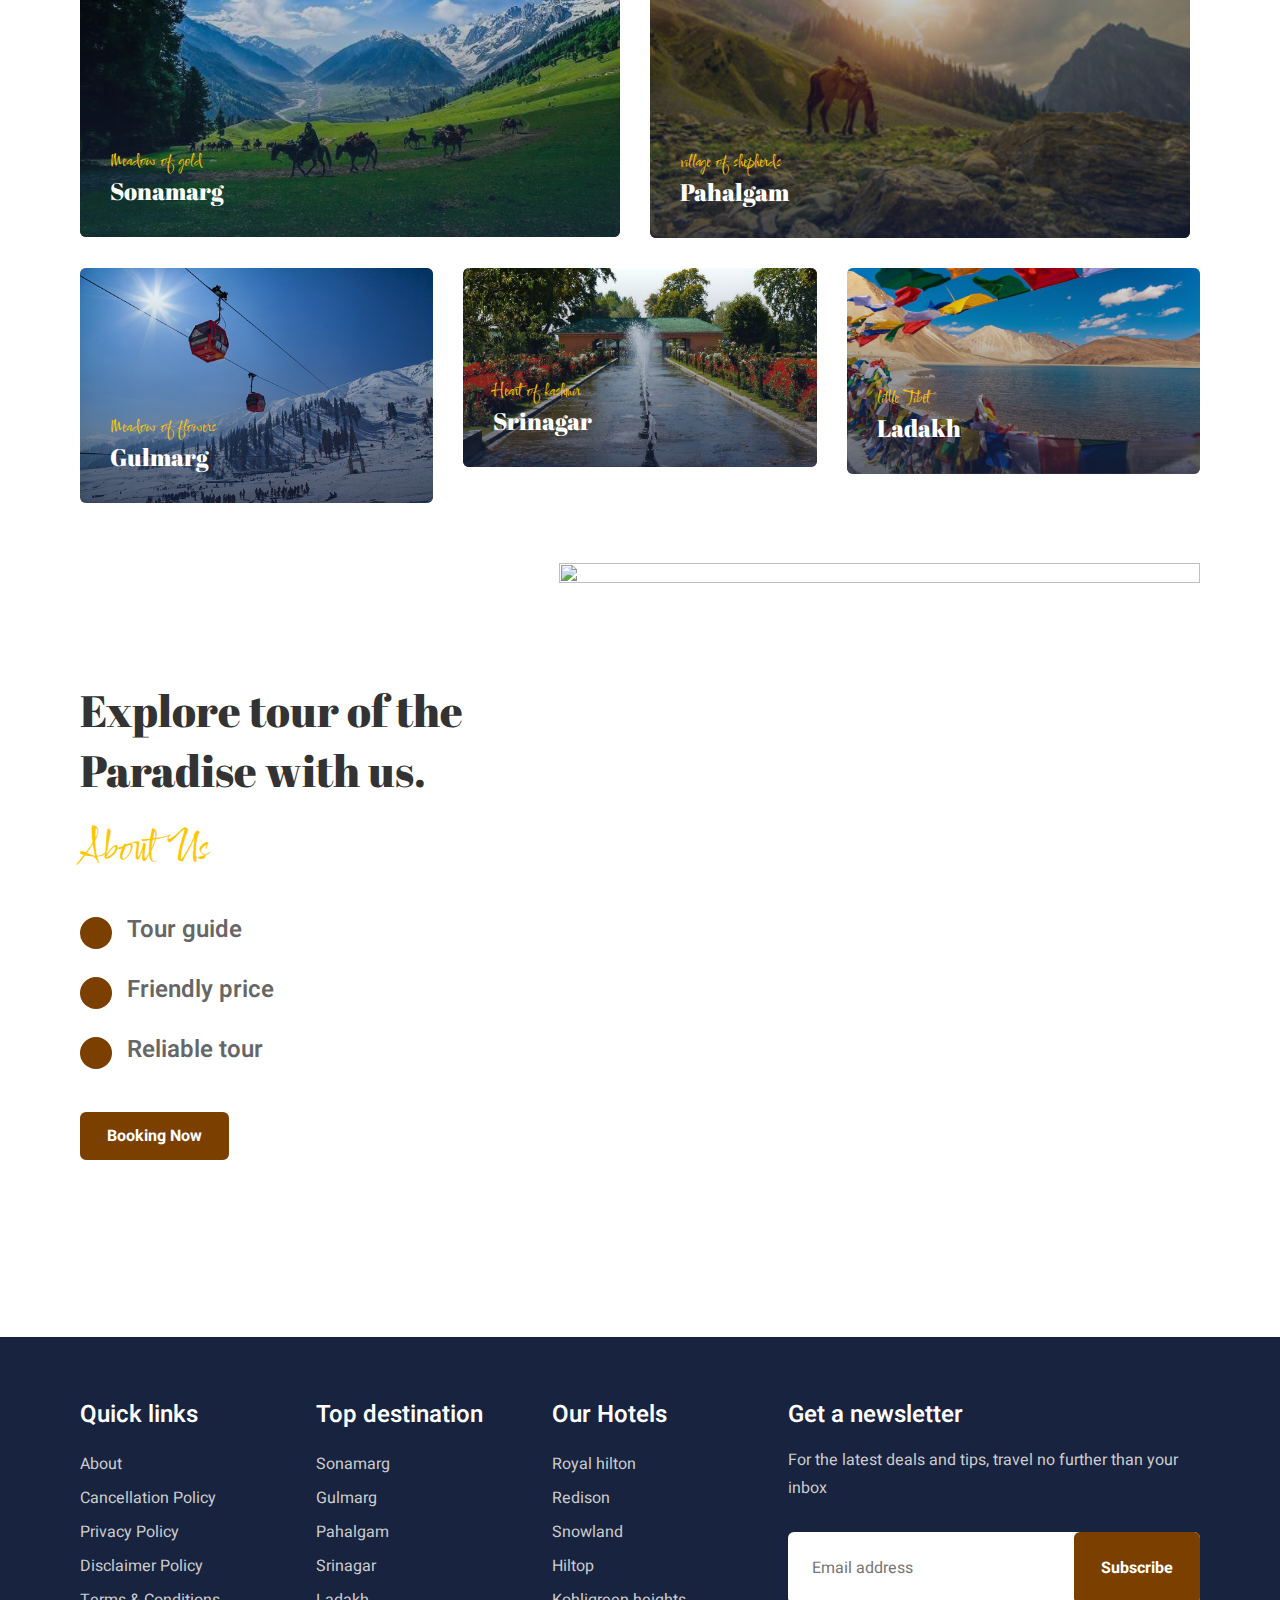
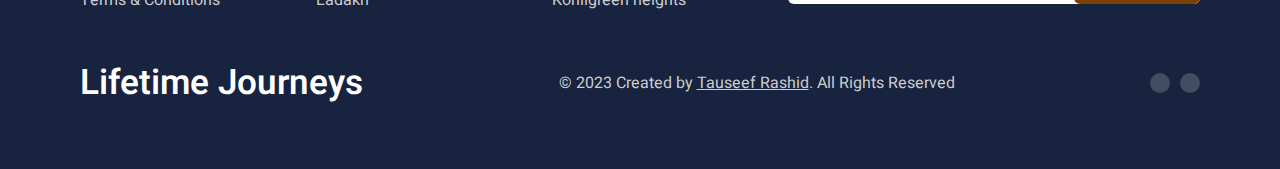
==== commit e33d8e0b: "new" ====
--- a/index.html
+++ b/index.html
@@ -57,7 +57,7 @@
           <li>
             <a href="about.html" class="navbar-link">About Us</a>
           </li>
-<!-- 
+          <!-- 
           <li>
             <a href="#" class="navbar-link">Tours</a>
           </li> -->
@@ -67,7 +67,7 @@
           </li>
 
           <li>
-            <a href="#sectionpopular" class="navbar-link">Popular</a>
+            <a href="#sectionpopular" class="navbar-link">Our Pakages</a>
           </li>
 
           <li>
@@ -111,7 +111,7 @@
             <h2 class="hero-title"> Let Us Take You on a Journey to Paradise</h2>
 
             <p class="hero-text">
-             
+
             </p>
 
             <div class="btn-group">
@@ -132,7 +132,7 @@
 
 
 
-<!--       
+      <!--       
         - #POPULAR
       -->
 
@@ -148,15 +148,15 @@
           <h2 class="h2 section-title">Most Popular Pakages</h2>
 
           <ul class="popular-list">
-  
-               <!-- HOLIDAY PAKAGE -->
+
+            <!-- HOLIDAY PAKAGE -->
             <li>
               <div class="popular-card">
 
                 <figure class="card-banner">
                   <a href="holiday.html">
-                    <img src="./images/bangus.jpg" width="740" height="518" loading="lazy"
-                      alt="kashmir" class="img-cover">
+                    <img src="./images/bangus.jpg" width="740" height="518" loading="lazy" alt="kashmir"
+                      class="img-cover">
                   </a>
 
                   <!-- <span class="card-badge">
@@ -164,7 +164,7 @@
 
                     <time datetime="P12D">12 Days</time>
                   </span> -->
-                 </figure>
+                </figure>
 
                 <div class="card-content">
 
@@ -191,15 +191,15 @@
                 </div>
 
               </div>
-       
+
               <!-- HONEYMOON PAKAGE -->
             <li>
               <div class="popular-card">
 
                 <figure class="card-banner">
                   <a href="honeymoon.html">
-                    <img src="images/HONEYMOON.jpg" width="740" height="518" loading="lazy"
-                      alt="HONEYMOON" class="img-cover">
+                    <img src="images/HONEYMOON.jpg" width="740" height="518" loading="lazy" alt="HONEYMOON"
+                      class="img-cover">
                   </a>
 
                   <!-- <span class="card-badge">
@@ -207,7 +207,7 @@
 
                     <time datetime="P12D">12 Days</time>
                   </span> -->
-                 </figure>
+                </figure>
 
                 <div class="card-content">
 
@@ -234,16 +234,17 @@
                 </div>
 
               </div>
-            </li>     </li>
- 
-           <!-- LADAKH PAKAGE -->
+            </li>
+            </li>
+
+            <!-- LADAKH PAKAGE -->
             <li>
               <div class="popular-card">
 
                 <figure class="card-banner">
                   <a href="ladakh.html">
-                    <img src="./images/background.jpg" width="740" height="518" loading="lazy"
-                      alt="ladakh" class="img-cover">
+                    <img src="./images/background.jpg" width="740" height="518" loading="lazy" alt="ladakh"
+                      class="img-cover">
                   </a>
 
                   <!-- <span class="card-badge">
@@ -251,7 +252,7 @@
 
                     <time datetime="P12D">12 Days</time>
                   </span> -->
-                 </figure>
+                </figure>
 
                 <div class="card-content">
 
@@ -304,8 +305,8 @@
               <a href="https://en.wikipedia.org/wiki/Sonamarg" class="destination-card">
 
                 <figure class="card-banner">
-                  <img src="./images/sonamarg.jpg" width="1140" height="1100" loading="lazy"
-                    alt="sonamarg" class="img-cover">
+                  <img src="./images/sonamarg.jpg" width="1140" height="1100" loading="lazy" alt="sonamarg"
+                    class="img-cover">
                 </figure>
 
                 <div class="card-content">
@@ -321,8 +322,8 @@
               <a href="https://en.wikipedia.org/wiki/Pahalgam" class="destination-card">
 
                 <figure class="card-banner">
-                  <img src="./images/pahalgam.jpg" width="1140" height="1100" loading="lazy"
-                    alt="pagalgam" class="img-cover">
+                  <img src="./images/pahalgam.jpg" width="1140" height="1100" loading="lazy" alt="pagalgam"
+                    class="img-cover">
                 </figure>
 
                 <div class="card-content">
@@ -338,8 +339,8 @@
               <a href="https://en.wikipedia.org/wiki/Gulmarg" class="destination-card">
 
                 <figure class="card-banner">
-                  <img src="./images/gulmarg.jpg" width="1110" height="480" loading="lazy"
-                    alt="gulmarg" class="img-cover">
+                  <img src="./images/gulmarg.jpg" width="1110" height="480" loading="lazy" alt="gulmarg"
+                    class="img-cover">
                 </figure>
 
                 <div class="card-content">
@@ -355,8 +356,8 @@
               <a href="https://en.wikipedia.org/wiki/Srinagar" class="destination-card">
 
                 <figure class="card-banner">
-                  <img src="./images/shalimar.jpg" width="1110" height="480" loading="lazy"
-                    alt="Srinagar" class="img-cover">
+                  <img src="./images/shalimar.jpg" width="1110" height="480" loading="lazy" alt="Srinagar"
+                    class="img-cover">
                 </figure>
 
                 <div class="card-content">
@@ -372,8 +373,8 @@
               <a href="https://en.wikipedia.org/wiki/Ladakh" class="destination-card">
 
                 <figure class="card-banner">
-                  <img src="./images/ladakhdes.jpg" width="1110" height="480" loading="lazy"
-                    alt="gurez" class="img-cover">
+                  <img src="./images/ladakhdes.jpg" width="1110" height="480" loading="lazy" alt="gurez"
+                    class="img-cover">
                 </figure>
 
                 <div class="card-content">
@@ -398,7 +399,7 @@
 
 
 
-<!--     
+      <!--     
         - #ABOUT
      -->
 
@@ -407,10 +408,12 @@
 
           <div class="about-content">
 
+            
+
+            <h2 class="h2 section-title">Explore tour of the Paradise with us.</h2>
+
+
             <p class="section-subtitle">About Us</p>
-
-            <h2 class="h2 section-title">Explore all tour of the world with us.</h2>
-
             <p class="about-text">
               <!-- Lorem Ipsum available, but the majority have suffered alteration in some form, by injected humour, or
               randomised words
@@ -487,7 +490,7 @@
       <!-- 
         - #BLOG
       -->
-<!-- 
+      <!-- 
       <section class="section blog">
         <div class="container">
 
@@ -674,194 +677,202 @@
 
 
 
-  <!-- 
+      <!-- 
     - #FOOTER
   -->
 
-  <footer class="footer" style="background-image: url('./assets/images/footer-bg.png')">
-    <div class="container">
-
-      <div class="footer-top">
-
-
-        <ul class="footer-list">
-
-          <li>
-            <p class="footer-list-title">Quick links</p>
-          </li>
-
-          <li>
-            <a href="about.html" class="footer-link">About</a>
-          </li>
-
-          <li>
-            <a href="cancelPol.html" class="footer-link">Cancellation Policy</a>
-          </li>
-
-          <li>
-            <a href="privacyPol.html" class="footer-link">Privacy Policy</a>
-          </li>
-
-          <li>
-            <a href="disclPol.html" class="footer-link">Disclaimer Policy</a>
-          </li>
-
-          <li>
-            <a href="t&c.html" class="footer-link">Terms & Conditions</a>
-          </li>
-
-        </ul>
-
-        <ul class="footer-list">
-
-          <li>
-            <p class="footer-list-title">Top destination</p>
-          </li>
-
-          <li>
-            <a  target="_blank" rel="noopener" href="https://en.wikipedia.org/wiki/sonamarg" class="footer-link">Sonamarg</a>
-          </li>
-
-          <li>
-            <a  target="_blank" rel="noopener" href="https://en.wikipedia.org/wiki/gulmarg" class="footer-link">Gulmarg</a>
-          </li>
-
-          <li>
-            <a  target="_blank" rel="noopener" href="https://en.wikipedia.org/wiki/pahalgam" class="footer-link">Pahalgam</a>
-          </li>
-
-          <li>
-            <a  target="_blank" rel="noopener" href="https://en.wikipedia.org/wiki/Srinagar" class="footer-link">Srinagar</a>
-          </li>
-
-          <li>
-            <a  target="_blank" rel="noopener" href="https://en.wikipedia.org/wiki/ladakh" class="footer-link">Ladakh</a>
-          </li>
-
-        </ul>
-
-        <ul class="footer-list">
-
-          <li>
-            <p class="footer-list-title">Our Hotels</p>
-          </li>
-
-          <li>
-            <a  target="_blank" rel="noopener" href="https://royalhillton.com/" class="footer-link">Royal hilton </a>
-          </li>
-
-          <li>
-            <a  target="_blank" rel="noopener" href="https://www.radissonhotels.com/en-us/hotels/radisson-srinagar" class="footer-link">Redison </a>
-          </li>
-
-          <li>
-            <a  target="_blank" rel="noopener" href="https://snowlandhotelsandresorts.com/" class="footer-link">Snowland </a>
-          </li>
-
-          <li>
-            <a  target="_blank" rel="noopener" href="https://hilltophotels.in/" class="footer-link"> Hiltop </a>
-          </li>
-
-          <li>
-            <a  target="_blank" rel="noopener" href="https://www.kolahoigreen.com/gulmarg.htm" class="footer-link"> Kohligreen heights </a>
-          </li>
-
-        </ul>
-
-      
-
-        <div class="footer-list">
-
-          <p class="footer-list-title">Get a newsletter</p>
-
-          <p class="newsletter-text">
-            For the latest deals and tips, travel no further than your inbox
-          </p>
-
-          <form action="https://formsubmit.co/smarttouseef6@gmail.com" method="POST" class="newsletter-form">
-            <input type="email" name="email" required placeholder="Email address" class="newsletter-input">
-
-            <button type="submit" class="btn btn-primary">Subscribe</button>
-          </form>
-
-        </div>
-
-      </div>
-
-      <div class="footer-bottom">
-
-        <a href="#" class="logo">Lifetime Journeys</a>
-
-        <p class="copyright">
-          &copy; 2023 Created by <a href="https://wa.me//919797876579" class="copyright-link">Tauseef Rashid
-          </a>. All Rights Reserved
-        </p>
-
-        <ul class="social-list">
-
-          <li>
-            <a  target="_blank" rel="noopener" href="https://facebook.com/hackerxxworld" class="social-link">
-              <ion-icon name="logo-facebook"></ion-icon>
-            </a>
-          </li>
-
-          <!-- <li>
+      <footer class="footer" style="background-image: url('./assets/images/footer-bg.png')">
+        <div class="container">
+
+          <div class="footer-top">
+
+
+            <ul class="footer-list">
+
+              <li>
+                <p class="footer-list-title">Quick links</p>
+              </li>
+
+              <li>
+                <a href="about.html" class="footer-link">About</a>
+              </li>
+
+              <li>
+                <a href="cancelPol.html" class="footer-link">Cancellation Policy</a>
+              </li>
+
+              <li>
+                <a href="privacyPol.html" class="footer-link">Privacy Policy</a>
+              </li>
+
+              <li>
+                <a href="disclPol.html" class="footer-link">Disclaimer Policy</a>
+              </li>
+
+              <li>
+                <a href="t&c.html" class="footer-link">Terms & Conditions</a>
+              </li>
+
+            </ul>
+
+            <ul class="footer-list">
+
+              <li>
+                <p class="footer-list-title">Top destination</p>
+              </li>
+
+              <li>
+                <a target="_blank" rel="noopener" href="https://en.wikipedia.org/wiki/sonamarg"
+                  class="footer-link">Sonamarg</a>
+              </li>
+
+              <li>
+                <a target="_blank" rel="noopener" href="https://en.wikipedia.org/wiki/gulmarg"
+                  class="footer-link">Gulmarg</a>
+              </li>
+
+              <li>
+                <a target="_blank" rel="noopener" href="https://en.wikipedia.org/wiki/pahalgam"
+                  class="footer-link">Pahalgam</a>
+              </li>
+
+              <li>
+                <a target="_blank" rel="noopener" href="https://en.wikipedia.org/wiki/Srinagar"
+                  class="footer-link">Srinagar</a>
+              </li>
+
+              <li>
+                <a target="_blank" rel="noopener" href="https://en.wikipedia.org/wiki/ladakh"
+                  class="footer-link">Ladakh</a>
+              </li>
+
+            </ul>
+
+            <ul class="footer-list">
+
+              <li>
+                <p class="footer-list-title">Our Hotels</p>
+              </li>
+
+              <li>
+                <a target="_blank" rel="noopener" href="https://royalhillton.com/" class="footer-link">Royal hilton </a>
+              </li>
+
+              <li>
+                <a target="_blank" rel="noopener" href="https://www.radissonhotels.com/en-us/hotels/radisson-srinagar"
+                  class="footer-link">Redison </a>
+              </li>
+
+              <li>
+                <a target="_blank" rel="noopener" href="https://snowlandhotelsandresorts.com/"
+                  class="footer-link">Snowland </a>
+              </li>
+
+              <li>
+                <a target="_blank" rel="noopener" href="https://hilltophotels.in/" class="footer-link"> Hiltop </a>
+              </li>
+
+              <li>
+                <a target="_blank" rel="noopener" href="https://www.kolahoigreen.com/gulmarg.htm" class="footer-link">
+                  Kohligreen heights </a>
+              </li>
+
+            </ul>
+
+
+
+            <div class="footer-list">
+
+              <p class="footer-list-title">Get a newsletter</p>
+
+              <p class="newsletter-text">
+                For the latest deals and tips, travel no further than your inbox
+              </p>
+
+              <form action="https://formsubmit.co/smarttouseef6@gmail.com" method="POST" class="newsletter-form">
+                <input type="email" name="email" required placeholder="Email address" class="newsletter-input">
+
+                <button type="submit" class="btn btn-primary">Subscribe</button>
+              </form>
+
+            </div>
+
+          </div>
+
+          <div class="footer-bottom">
+
+            <a href="#" class="logo">Lifetime Journeys</a>
+
+            <p class="copyright">
+              &copy; 2023 Created by <a href="https://wa.me//919797876579" class="copyright-link">Tauseef Rashid
+              </a>. All Rights Reserved
+            </p>
+
+            <ul class="social-list">
+
+              <li>
+                <a target="_blank" rel="noopener" href="https://facebook.com/hackerxxworld" class="social-link">
+                  <ion-icon name="logo-facebook"></ion-icon>
+                </a>
+              </li>
+
+              <!-- <li>
             <a href="#" class="social-link">
               <ion-icon name="logo-twitter"></ion-icon>
             </a>
           </li> -->
 
-          <li>
-            <a  target="_blank" rel="noopener" href="https://instagram.com/tauseefrashid_" class="social-link">
-              <ion-icon name="logo-instagram"></ion-icon>
-            </a>
-          </li>
-
-          <!-- <li>
+              <li>
+                <a target="_blank" rel="noopener" href="https://instagram.com/tauseefrashid_" class="social-link">
+                  <ion-icon name="logo-instagram"></ion-icon>
+                </a>
+              </li>
+
+              <!-- <li>
             <a href="#" class="social-link">
               <ion-icon name="logo-linkedin"></ion-icon>
             </a>
           </li> -->
 
-          <!-- <li>
+              <!-- <li>
             <a href="#" class="social-link">
               <ion-icon name="logo-google"></ion-icon>
             </a>
           </li> -->
 
-        </ul>
-
-      </div>
-
-    </div>
-  </footer>
-
-
-
-
-
-  <!-- 
+            </ul>
+
+          </div>
+
+        </div>
+      </footer>
+
+
+
+
+
+      <!-- 
     - #GO TO TOP
   -->
 
-  <a href="#top" class="go-top" data-go-top aria-label="Go To Top">
-    <ion-icon name="chevron-up-outline"></ion-icon>
-  </a>
-
-
-
-
-
-  <!-- 
+      <a href="#top" class="go-top" data-go-top aria-label="Go To Top">
+        <ion-icon name="chevron-up-outline"></ion-icon>
+      </a>
+
+
+
+
+
+      <!-- 
     - custom js link
   -->
-  <script src="./assets/js/script.js"></script>
-
-  <!-- 
+      <script src="./assets/js/script.js"></script>
+
+      <!-- 
     - ionicon link
   -->
-  <script type="module" src="https://unpkg.com/ionicons@5.5.2/dist/ionicons/ionicons.esm.js"></script>
-  <script nomodule src="https://unpkg.com/ionicons@5.5.2/dist/ionicons/ionicons.js"></script>
+      <script type="module" src="https://unpkg.com/ionicons@5.5.2/dist/ionicons/ionicons.esm.js"></script>
+      <script nomodule src="https://unpkg.com/ionicons@5.5.2/dist/ionicons/ionicons.js"></script>
 
 </body>
 
